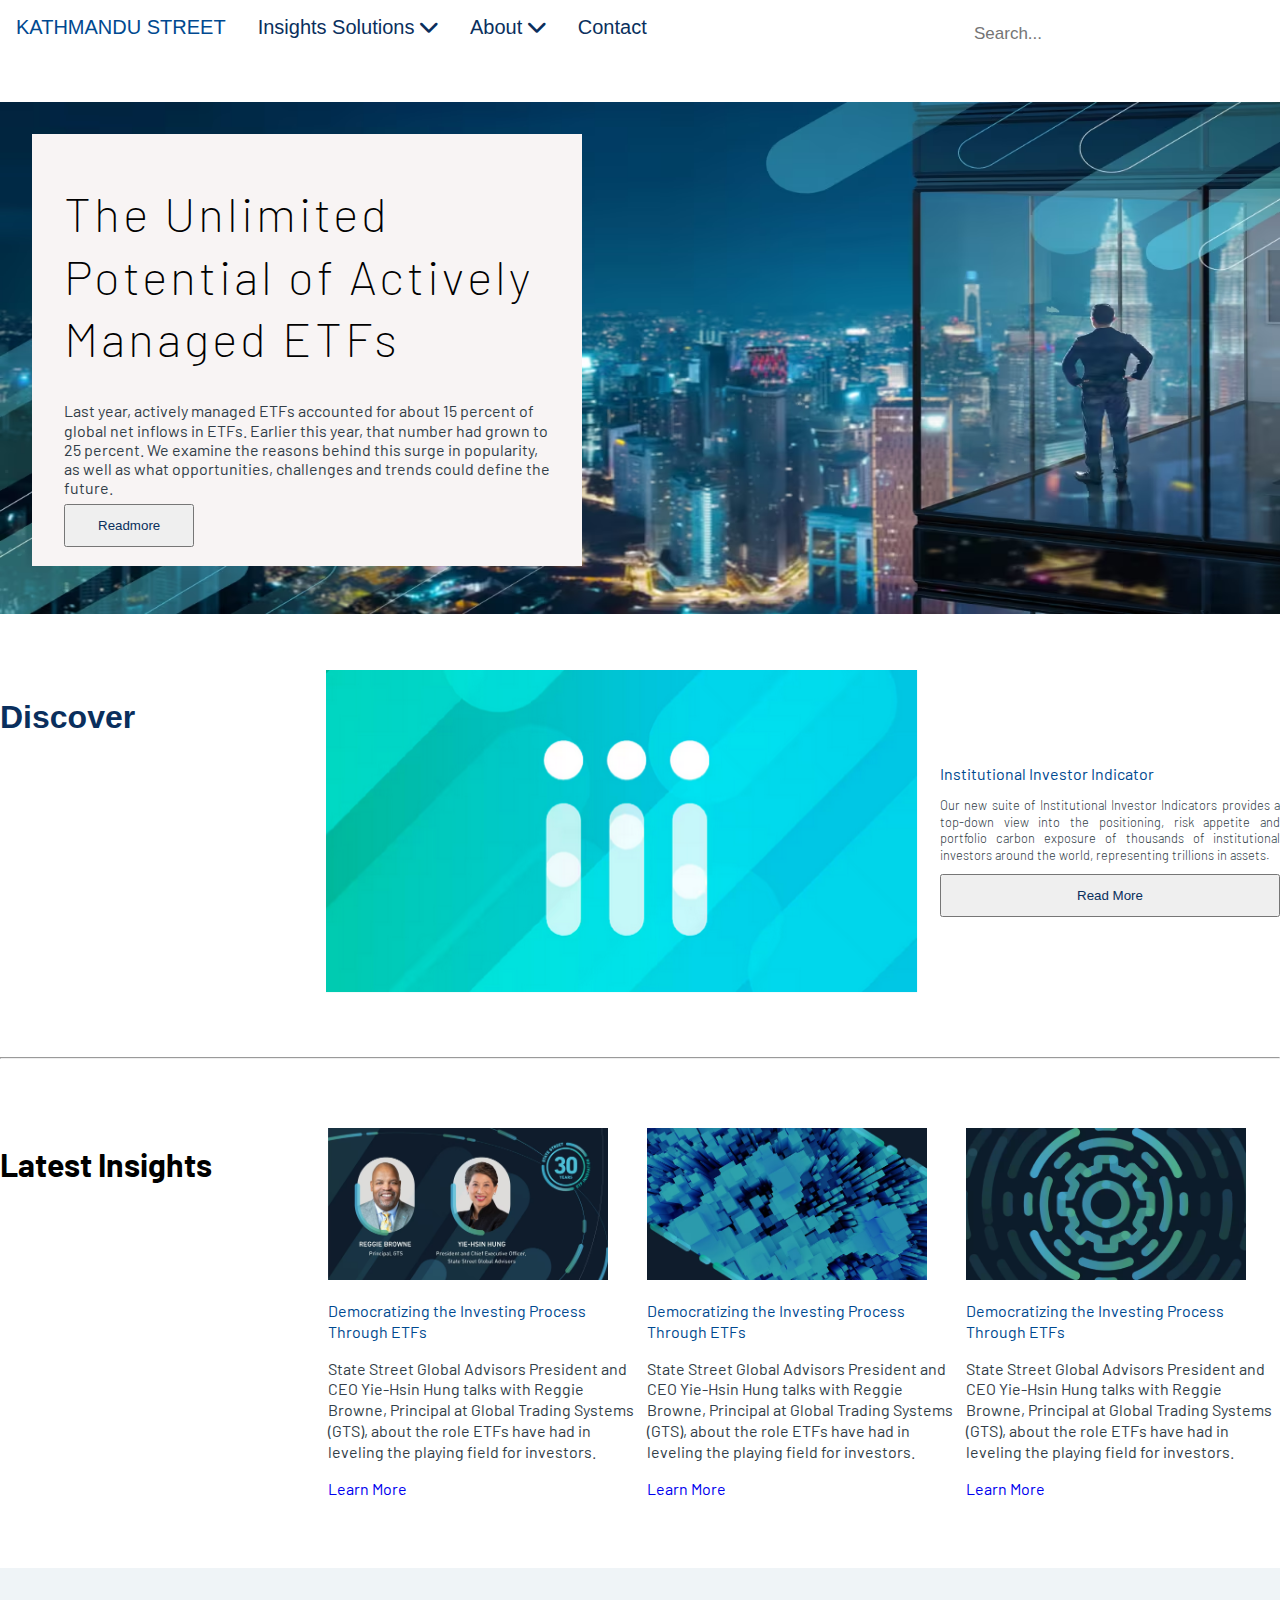
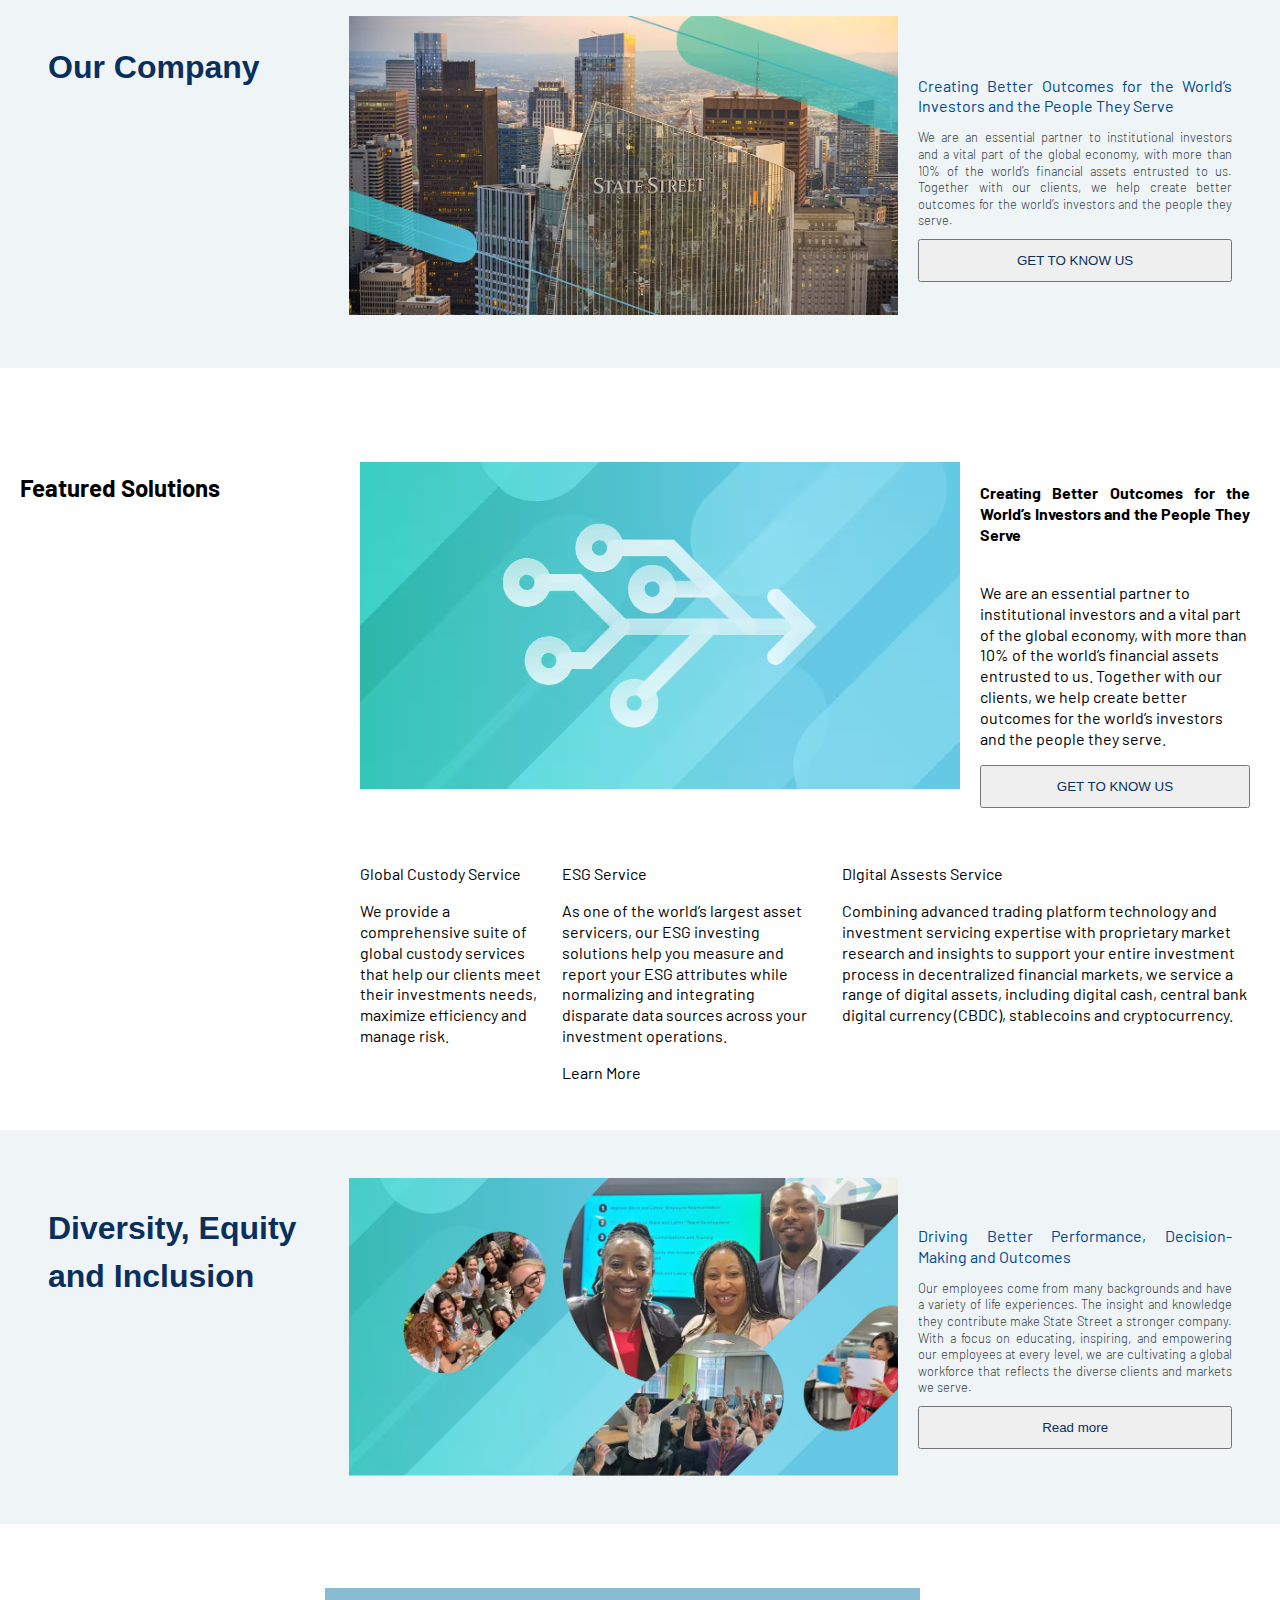
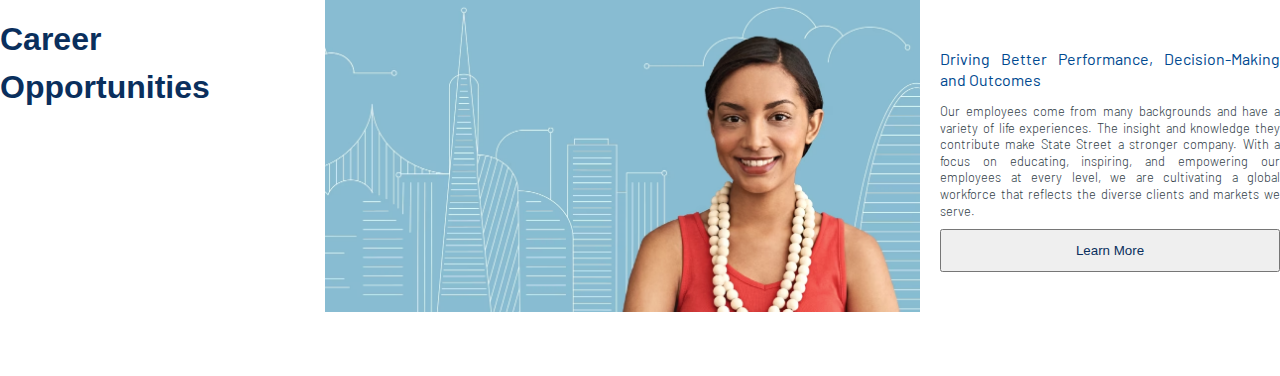
==== index.html @ d4022fb4 "Revert "insight-section"" ====
<!DOCTYPE html>
<html lang="en">
<head>
<meta charset="UTF-8">
<meta name="viewport" content="width=device-width, initial-scale=1.0">
<title>Kathmandu Street</title>
<link rel="stylesheet" href="https://cdnjs.cloudflare.com/ajax/libs/font-awesome/6.0.0-beta3/css/all.min.css">
<link rel="stylesheet" href="index.css">
<link rel="preconnect" href="https://fonts.googleapis.com">
<link rel="preconnect" href="https://fonts.gstatic.com" crossorigin>
<link href="https://fonts.googleapis.com/css2?family=Barlow:ital,wght@0,100;0,400;0,500;1,100;1,400&display=swap" rel="stylesheet">

</head>
<body>

<div class="container">


<div class="navbar">
  <a href="#home" style="color: #004990;">KATHMANDU STREET</a>
  <div class="dropdown">
    <button class="dropbtn">Insights Solutions <i class="fas fa-chevron-down"></i></button>
    <div class="dropdown-content">
      <a href="#solution1">Solution 1</a>
      <a href="#solution2">Solution 2</a>
      <a href="#solution3">Solution 3</a>
    </div>
  </div>
  <div class="dropdown">
    <button class="dropbtn">About <i class="fas fa-chevron-down"></i></button>
    <div class="dropdown-content">
      <a href="#team">Our Team</a>
      <a href="#history">History</a>
      <a href="#values">Values</a>
    </div>
  </div>
  <a href="#contact">Contact</a>
  <div class="search-container">
    <input type="text" placeholder="Search...">
  </div>
</div>
<div class="background-wrapper">

    <div class="background">
        <img src="./Assests/backgroung.avif"/>
        <div class="background-title">  
            <h1>The Unlimited Potential of Actively Managed ETFs</h1> 
            <p>Last year, actively managed ETFs accounted for about 15 percent of global net inflows in ETFs. Earlier this year, that number had grown to 25 percent. We examine the reasons behind this surge in popularity, as well as what opportunities, challenges and trends could define the future.</p>  
            <button class="readMore">Readmore</button>
        </div>
    </div>
</div>

<div class="grid-container">
    <div class="discover">
        <div>
            <h2 class="title">Discover</h2>
        </div>
    </div>
    <div class="discoverII">
        <div class="inner-wrapper">
            <div class="image-grid">
                <img src="./Assests/discover.png" alt="Discover Image"/>
            </div>
            <div class="content">
                <h4>Institutional Investor Indicator</h4>
                <p>Our new suite of Institutional Investor Indicators provides a top-down view into the positioning, risk appetite and portfolio carbon exposure of thousands of institutional investors around the world, representing trillions in assets.</p>
                <button  class="readMore">Read More</button>
            </div>
        </div>
    </div>
</div>


<hr>


<div class="insights-container">
    <div class="insights-content">
      <h1 class="title">Latest Insights</h1>
      <div class="card-container">
        <div class="card">
            <a href="#">

                <div>
                    <img src="./Assests/insights1.avif" class="insights"/>
                    <p class="insight-title">Democratizing the Investing Process Through ETFs</p>
                    <div class="insight-paragraph">
                        <p>State Street Global Advisors President and CEO Yie-Hsin Hung talks with Reggie Browne, Principal at Global Trading Systems (GTS), about the role ETFs have had in leveling the playing field for investors.</p>
                    </div>
                    <p class="insight-more">Learn More</p>
                </div>
            </a>
        </div>
        <div class="card">    
        <a href="#">
            <div>
                <img src="./Assests/insights2.avif"/>
                <p class="insight-title">Democratizing the Investing Process Through ETFs</p>
                <div class="insight-paragraph">
                    <p>State Street Global Advisors President and CEO Yie-Hsin Hung talks with Reggie Browne, Principal at Global Trading Systems (GTS), about the role ETFs have had in leveling the playing field for investors.</p>
                </div>
                <p class="insight-more">Learn More</p>
            </div>
        </a></div>
        <div class="card">
            <a href="#">

                <div>
                    <img src="./Assests/insights3.avif"/>
                    <p class="insight-title">Democratizing the Investing Process Through ETFs</p>
                    <div class="insight-paragraph">
                        <p>State Street Global Advisors President and CEO Yie-Hsin Hung talks with Reggie Browne, Principal at Global Trading Systems (GTS), about the role ETFs have had in leveling the playing field for investors.</p>
                    </div>
                    <p class="insight-more">Learn More</p>   
                </div>
            </a>
        </div>
      </div>
    </div>
  </div>
</div>
 
  
  <div class=" company">
    <div class="  grid-container container ">
        <div class="discover">
            <div>
                <h2 class="title">Our Company</h2>
            </div>
        </div>
        <div class="discoverII">
            <div class="inner-wrapper">
                <div class="image-grid">
                    <div><img src="./Assests/company.avif"/></div>
                </div>
                <div class="content">
                    <h4>Creating Better Outcomes for the World’s Investors and the People They Serve</h4>
                    <p>We are an essential partner to institutional investors and a vital part of the global economy, with more than 10% of the world’s financial assets entrusted to us. Together with our clients, we help create better outcomes for the world’s investors and the people they serve. </p>
                    <button  class="readMore">GET TO KNOW US</button>
                </div>
            </div>
        </div>
    </div>
</div>

<div class="container">

    <div class="fcontainer">
        <div class="grid-3">
          <div class="column">
         <h2 class="title">Featured Solutions</h2>
          </div>
        </div>
        <div class="grid-9">
            <div class="row">
              <div class="column">
                <div><img src="./Assests/featuredSolutions.avif"/></div>
              </div>
              <div class="column">
                <h4>Creating Better Outcomes for the World’s Investors and the People They Serve</h4>
                <p>We are an essential partner to institutional investors and a vital part of the global economy, with more than 10% of the world’s financial assets entrusted to us. Together with our clients, we help create better outcomes for the world’s investors and the people they serve. </p>
                <button  class="readMore">GET TO KNOW US</button>
              </div>
            </div>
            <div class="row">
              <div class="column">
                <div>
                    <p>Global Custody Service</p>
                    <p>We provide a comprehensive suite of global custody services that help our clients meet their investments needs, maximize efficiency and manage risk.</p>
                </div>
              </div>
              <div class="column">
                <div>
                    <p>ESG Service</p>
                    
                <p>As one of the world’s largest asset servicers, our ESG investing solutions help you measure and report your ESG attributes while normalizing and integrating disparate data sources across your investment operations.</p>
                <p>Learn More</p>
                </div>
              </div>
              <div class="column">
                <div>
                    <p>DIgital Assests Service</p>
                    <p>Combining advanced trading platform technology and investment servicing expertise with proprietary market research and insights to support your entire investment process in decentralized financial markets, we service a range of digital assets, including digital cash, central bank digital currency (CBDC), stablecoins and cryptocurrency.</p>
                </div>
              </div>
            </div>
          </div>
          
      </div>
</div>


<div class="company">

    <div class="grid-container container ">
        <div class="discover">
            <div>
                <h2 class="">Diversity, Equity and Inclusion</h2>
            </div>
        </div>
        <div class="discoverII">
            <div class="inner-wrapper">
                <div class="image-grid">
                    <img src="./Assests/diversity.avif"/>
                </div>
                <div class="content">
                    <h4>Driving Better Performance, Decision-Making and  Outcomes</h4>
                    <p>Our employees come from many backgrounds and have a variety of life experiences. The insight and knowledge they contribute make State Street a stronger company. With a focus on educating, inspiring, and empowering our employees at every level, we are cultivating a global workforce that reflects the diverse clients and markets we serve.</p>
                    <button class="readMore">Read more</button>
                </div>
               
                </div>
            </div>
        </div>
</div>

<div class="container">

    <div class="grid-container">
        <div class="discover">
            <div>
                <h2 class="title">Career Opportunities</h2>
            </div>
        </div>
        <div class="discoverII">
            <div class="inner-wrapper">
                <div class="image-grid">
                    <img src="./Assests/career.avif"/>
                </div>
                <div class="content">
                    <h4>Driving Better Performance, Decision-Making and  Outcomes</h4>
                    <p>Our employees come from many backgrounds and have a variety of life experiences. The insight and knowledge they contribute make State Street a stronger company. With a focus on educating, inspiring, and empowering our employees at every level, we are cultivating a global workforce that reflects the diverse clients and markets we serve.</p>
                    <button  class="readMore">Learn More</button>
                </div>
            </div> 
        </div>
    </div>  
</div>

</body>
</html>
---- index.css ----
body {
    margin: 0;
    font-family: "Barlow",Arial,"sans-serif";
    line-height: 1.3;
  }
  .container {
    /* width: 80%; */
    max-width: 1280px;
    margin: 0 auto;
  }

  .navbar {
    /* background-color: #333; */
    overflow: hidden;
  }

  .navbar a {
    float: left;
    display: block;
    color: #0a2f5d;
    text-align: center;
    padding: 14px 16px;
    text-decoration: none;
    font-family: "DINNext", Arial, sans-serif;
    line-height: 1.3;
    font-size: 20px;
  }

  .navbar a:hover {
    background-color: #0000;
  }

  .dropdown {
    float: left;
    overflow: hidden;
    /* width: 100%; */
  }

  .dropdown .dropbtn {
    font-size: 20px;
    border: none;
    outline: none;
    color: #0a2f5d;
    padding: 14px 16px;
    background-color: inherit;
    font-family: "DINNext", Arial, sans-serif;
    line-height: 1.3;
    cursor: pointer;
  }

  .navbar a:hover, .dropdown:hover .dropbtn {
    background-color: #0000;
  }

  .dropdown-content {
    display: none;
    position: absolute;
    background-color: #EFF4F7;
    /* min-width: 160px; */
    width: 100%;
    height: 60vh;
    box-shadow: 0px 8px 16px 0px rgba(0,0,0,0.2);
    z-index: 1;
  
  }

  .dropdown-content a {
    float: none;
    color: black;
    padding: 12px 16px;
    text-decoration: none;
    display: block;
    text-align: left;
  }

  .dropdown-content a:hover {
    background-color: #ddd;
  }

  .dropdown:hover .dropdown-content {
    display: block;
  }

  .dropdown .fa-chevron-down {
    /* transform: rotate(180deg); */
    transition: transform 0.3s ease-in-out;
  }

  .search-container {
    float: right;
    margin-top: 10px;
    border: black;
  }

  .search-container input[type="text"] {
    padding: 6px;
    margin-top: 8px;
    font-size: 17px;
    border: black;
    width: 300px;
  }

.background-wrapper{
  padding: 3rem 0;
}

.background {
    /* text-align: center; */
    /* background-color: #f2f2f2; */
    /* padding: 50px 0; */
    position: relative;
  
  } 

  .background img{
    height: 512px;
    width: 100%;
  }
.background-title{
  width: 38%;
  height: 400px;
  padding: 1rem 2rem;
  background-color: rgb(248, 244, 244);
  position: absolute;
  inset: 0;
  margin:2rem;
  margin-bottom: .5rem;
}
.background-title h1{
  font-weight: 200;
letter-spacing: 3px;
text-align: start;
font-size: 3rem;

}
.background-title p{
  text-align: start;
  font-size: 1rem;
  color: #323e48;
  line-height: 1.2;
  letter-spacing: 2;
  margin-bottom: .4rem;
}
.background-title button{
  justify-content:start ;
  padding-left: 2rem;
  padding-right: 2rem;
}
/* Add this CSS rule for the white background overlay */
.background::before {
    content: ""; /* Required for pseudo-elements */
    position: absolute;
    top: 0;
    left: 0;
    width: 100%;
    height: 100%;
    background-color: white;
    opacity: 0.7; /* Adjust the opacity as needed */
    z-index: -1; /* Place the pseudo-element behind the content */
}


.background::before {
    background-size: cover;
    background-repeat: no-repeat;
    background-position: center center;
}

.discover{
    display: flex;
    gap: 10rem;
    
}
.discoverII{
    display: flex;
    gap: 2rem;
}

.discoverII  p, h4{
    text-align: justify;
}

.discover h2{
    color: #0a2f5d;
    font-size: 1.25rem;
    font-family: "DINNext",Arial,"sans-serif";
line-height: 1.3;
text-align: left;

}

.insight{
    display: flex;
    gap: 10;
}

.insight img{
    width: 280px;
}


.ourCompany img{
    width: 600px;
}

.featuredSolutionsI{
    display: flex;
    gap: 4rem;
}

.featuredSolutionsI img{
   width: 600px;
}

.featuredSolutionsII {
  display: grid;
  grid-template-columns: repeat(3, 1fr); /* Three columns */
  gap: 20px; /* Gap between columns */
}
.diverstityEquity{
    display: flex;
}


.diverstityEquity img{
    width: 600px;
 }

 .careerOpportunities{
    display: flex;
}


.careerOpportunities img{
    width: 600px;
 }

 /* for discoverr starts */
 .grid-container {
    display: grid;
    grid-template-columns: repeat(12, 1fr);
    gap: 20px;
    margin-bottom: 4rem;
}

.discover {
    grid-column: span 3;
}

.discover h2{
  font-size: 2rem;
  line-height: 1.5;
  font-weight: 700;
  color: #0a2f5d;
}

.discoverII {
    grid-column: span 9;
}


.inner-wrapper {
    display: flex; /* Using flex layout for the inner divs */
    gap: 20px;
}

.image-grid {
    flex: 7;
    display: flex;
    flex-direction: column;
    gap: 10px
}

.image-grid img {
    max-width: 100%;
    /* width: 600px; */
}

.content {
    flex: 4;
    display: flex;
    flex-direction: column;
    justify-content: center;
}

.content h4{
font-weight: 400;
font-style: normal;
color: #004990;
margin-bottom: .75rem;
}
.content p {
    margin: 0;
    color: #323e48;
    font-weight: 300;
    font-style: normal;
    font-size: .8rem;
}

.content button {
    margin-top: 10px;
}
/* gridCOntainer resuable css end */


/* Insights container starts */

.insights-container {
    display: flex;
    margin-top: 4rem;
    margin-bottom: 3rem;
    /* Additional styling for the container */
  }
  
  .insights-content {
    display: grid;
    grid-template-columns: repeat(12, 1fr); /* Total of 12 columns */
    gap: 10px; /* Adjust the gap between columns */
    /* Additional styling for the content */
  }
  
  .title {
    grid-column: span 3;
    /* Additional styling for the title */
  }
  
  .card-container {
    grid-column: span 9;
    display: flex;
    flex-wrap: wrap;
    /* Additional styling for the card container */
  }
  
  .card-container a {
    text-decoration: none;
}
  .card {
    flex: 1 0 calc(33.33% - 10px); 
    margin: 5px; 
  }
 

  .insight-title{

    color: #004990;
  }


  .insight-paragraph{

    color: #323e48;
  }
  .insight-more:hover{
    text-decoration: underline;
    color: #004990;
  }
  .card img {
    width: 280px; /* Set the width to 100% to make the image fill its container */
    /* Additional styling for the images if needed */
  }
  
  /* compant */
  .company{
    background-color: #EFF4F7;
    
  }
  .company >*{
    padding: 3rem;
  }


  .fcontainer {
    display: flex;
  }
  
  .grid-3 {
    flex: 1;
    display: flex;
    flex-direction: column;
    /* border: 1px solid black; */
    padding: 10px;
  }
  
  .grid-9 {
    flex: 3;
    display: flex;
    flex-direction: column;
    /* border: 1px solid black; */
    padding: 10px;
  }
  
  .column {
    display: flex;
    flex-direction: column;
    /* border: 1px solid gray; */
    padding: 5px;
    margin: 5px;
  }

  .column img {
    /* width: 100%;
    max-width: 100%; 
    height: auto;  */
    width: 600px;
  }
  
  .row {
    display: flex;
    flex-direction: row;
    /* border: 1px solid gray; */
    padding: 5px;
    margin: 5px;
  }

  .readMore{
    color: #0a2f5d;
    padding: 12px;
}
.readMore:hover{
    background-color: #0a2f5d;
    color: white;
}
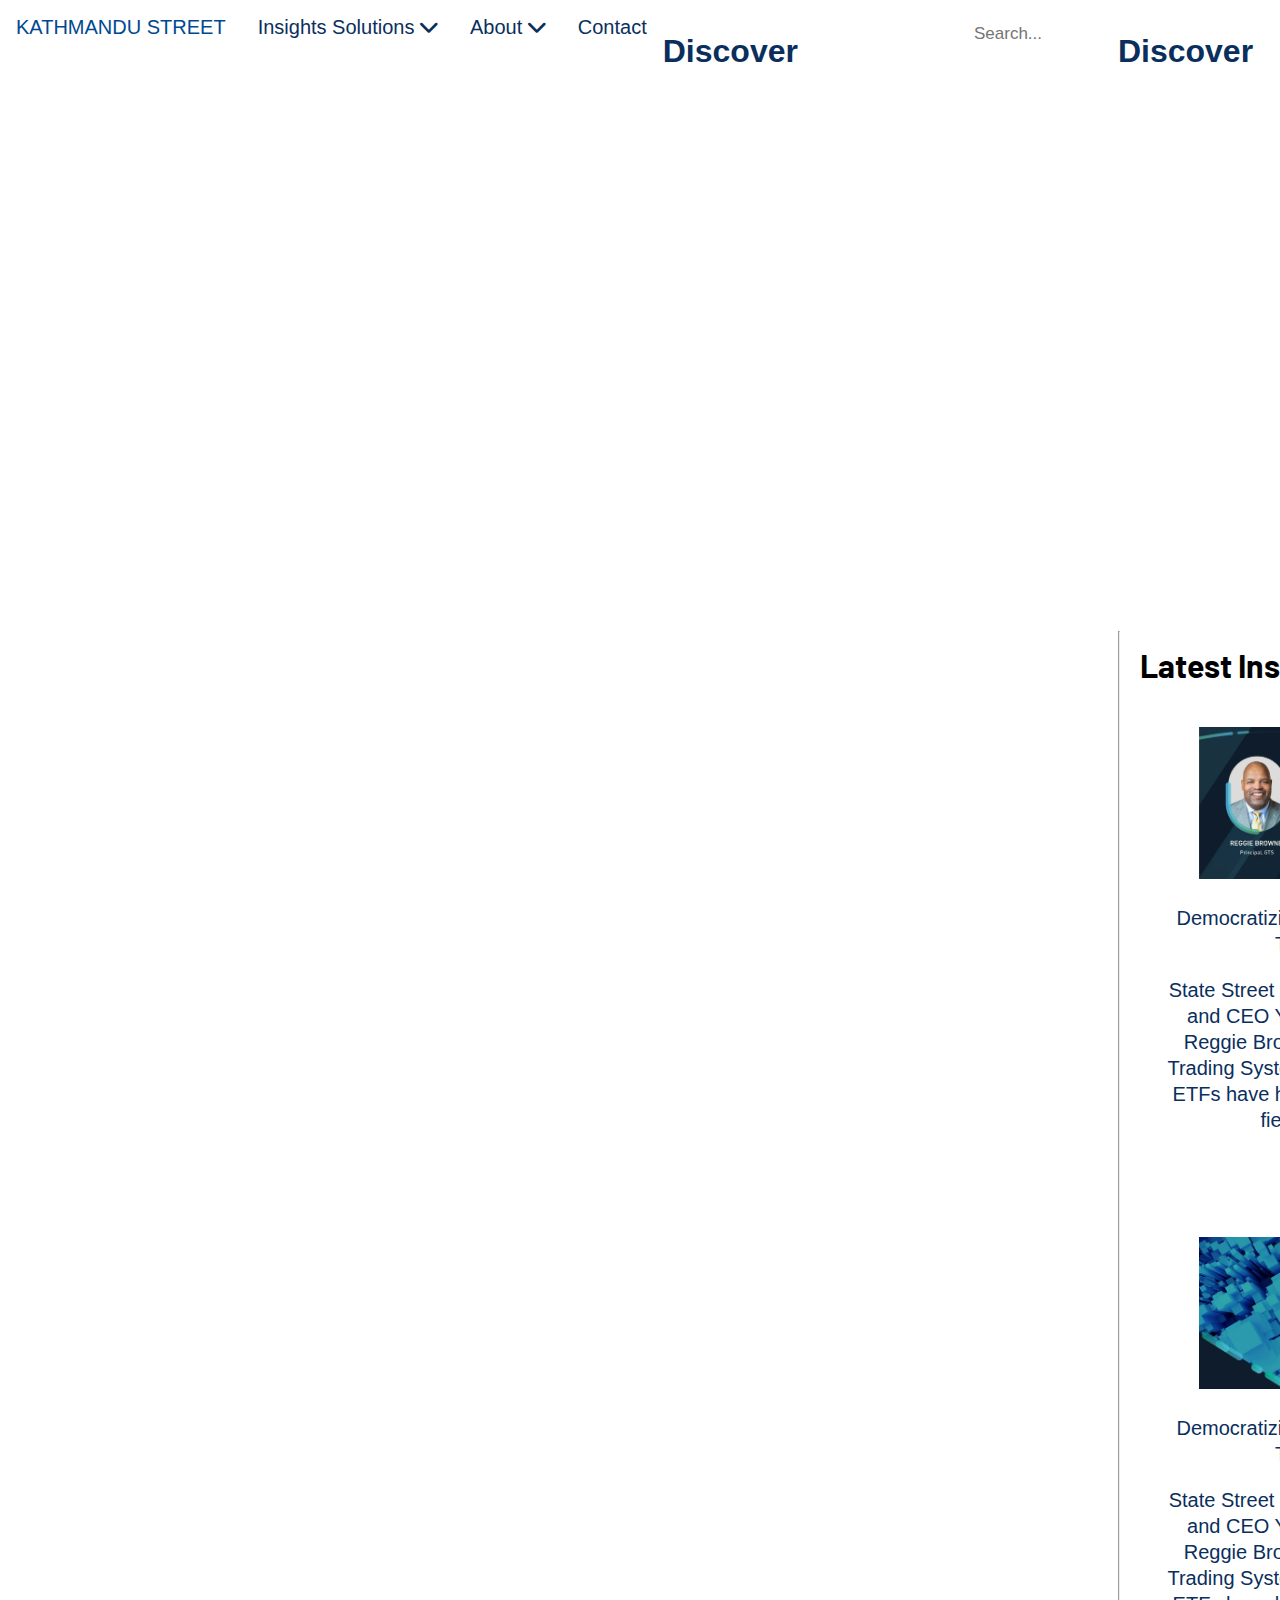
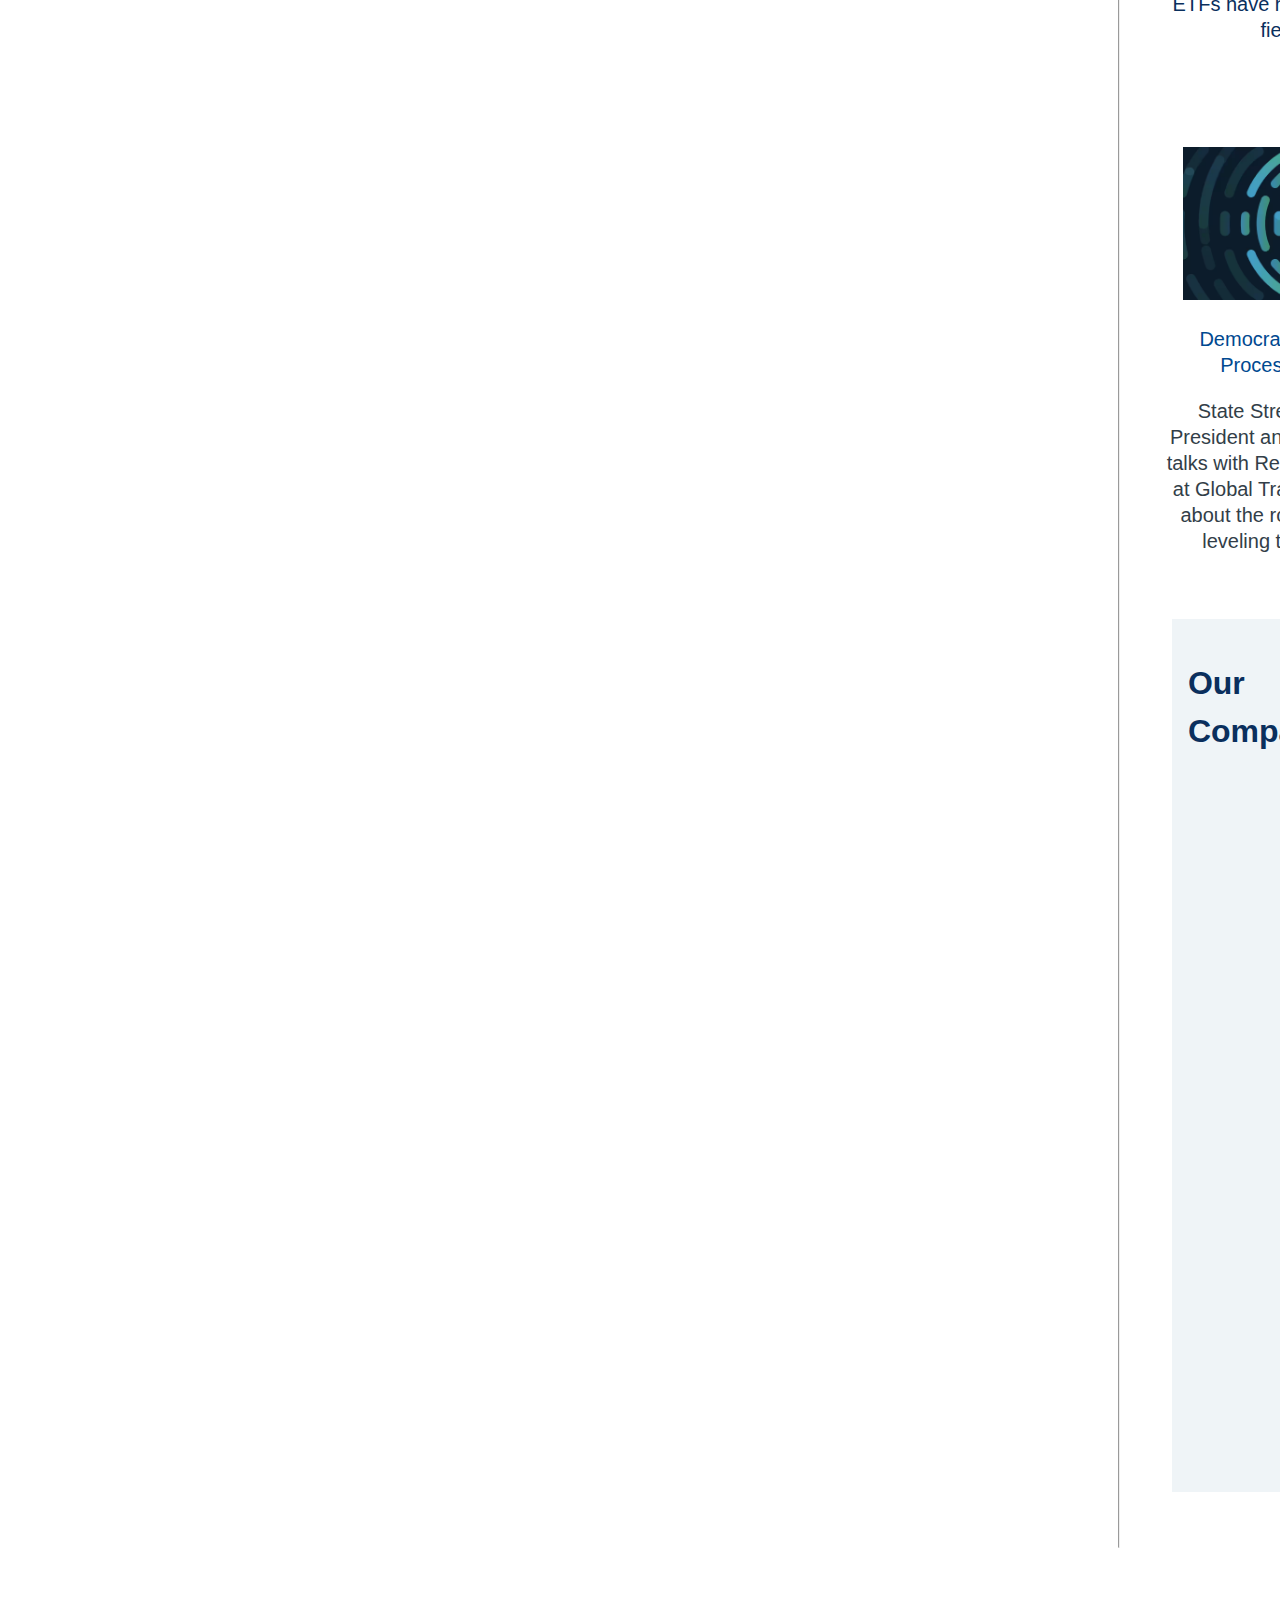
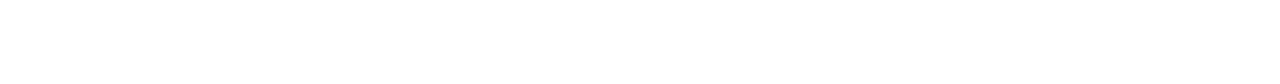
==== commit 73234906: "navbar mergeconfilt resolved" ====
--- a/index.html
+++ b/index.html
@@ -16,95 +16,145 @@
 <div class="container">
 
 
-<div class="navbar">
-  <a href="#home" style="color: #004990;">KATHMANDU STREET</a>
-  <div class="dropdown">
-    <button class="dropbtn">Insights Solutions <i class="fas fa-chevron-down"></i></button>
-    <div class="dropdown-content">
-      <a href="#solution1">Solution 1</a>
-      <a href="#solution2">Solution 2</a>
-      <a href="#solution3">Solution 3</a>
-    </div>
-  </div>
-  <div class="dropdown">
-    <button class="dropbtn">About <i class="fas fa-chevron-down"></i></button>
-    <div class="dropdown-content">
-      <a href="#team">Our Team</a>
-      <a href="#history">History</a>
-      <a href="#values">Values</a>
-    </div>
-  </div>
-  <a href="#contact">Contact</a>
-  <div class="search-container">
-    <input type="text" placeholder="Search...">
-  </div>
-</div>
-<div class="background-wrapper">
-
-    <div class="background">
-        <img src="./Assests/backgroung.avif"/>
-        <div class="background-title">  
-            <h1>The Unlimited Potential of Actively Managed ETFs</h1> 
-            <p>Last year, actively managed ETFs accounted for about 15 percent of global net inflows in ETFs. Earlier this year, that number had grown to 25 percent. We examine the reasons behind this surge in popularity, as well as what opportunities, challenges and trends could define the future.</p>  
-            <button class="readMore">Readmore</button>
-        </div>
-    </div>
-</div>
+        <!-- insight solution section  -->
+        <div class="navbar">
+            <a href="#home" style="color: #004990;">KATHMANDU STREET</a>
+            <div class="dropdown">
+                <button class="dropbtn">Insights Solutions <i class="fas fa-chevron-down"></i></button>
+                <div class="dropdown-content">
+                    <div class="insightdrop">   
+                        <ol>
+                            <h2>Insights</h2>
+                        </ol>
+                        <ol>
+                            <h2>Latest Insights</h2>
+                            <li>Digital and technology</li>
+                            <li>ESG</li>
+                            <li>Market</li>
+                            <li>Prospective</li>
+                            <li>Regulation and Risk</li>
+                            <li>Research</li>
+                        </ol>
+                        <ol>
+                            <h2>Feature Topic</h2>
+                            <li>Asset Allocation</li>
+                            <li>Climate Rist/Decarbonization</li>
+                            <li>Data management</li>
+                            <li>Emerging market</li>
+                            <li>Investment Operations</li>
+                            <li>ETFs</li>
+                            <li class="more-section">
+                             <span >All insights</span>
+                            </li>
+                        </ol>
+                        <ol class="img-section">
+                            <img src="/Assests/insights2.avif" alt="img" width="100%" height="auto">
+                            <p class="title">State Street LIVE: Research Retreate</p class="title">
+           <p class="insight-text">Our annual LIVE: Research Retreat offers wide-ranging industry
+                                expertise and timely market insights from our State Street Associates academic partners
+                                and in-house experts.</p>
+
+                            <p class="more-section">Read more</p>
+                        </ol>
+                    </div>
+                </div>
+            </div>
+
+
+            <!-- insight solution section  -->
+            <div class="dropdown">
+                <button class="dropbtn">About <i class="fas fa-chevron-down"></i></button>
+                <div class="dropdown-content">
+                    <a href="#team">Our Team</a>
+                    <a href="#history">History</a>
+                    <a href="#values">Values</a>
+                </div>
+            </div>
+            <a href="#contact">Contact</a>
+            <div class="search-container">
+                <input type="text" placeholder="Search...">
+            </div>
+
+
 
 <div class="grid-container">
     <div class="discover">
         <div>
             <h2 class="title">Discover</h2>
         </div>
-    </div>
-    <div class="discoverII">
-        <div class="inner-wrapper">
-            <div class="image-grid">
-                <img src="./Assests/discover.png" alt="Discover Image"/>
-            </div>
+
+        <div class="background">
+            <img src="./Assests/backgroung.avif" />
+        </div>
+
+        <div class="grid-container">
+            <div class="discover">
+                <div>
+                    <h2 class="title">Discover</h2>
+                </div>
+            </div>
+
+            <div class="discoverII">
+                <div class="inner-wrapper">
+                    <div class="image-grid">
+                        <img src="./Assests/discover.png" alt="Discover Image" />
+                    </div>
+                    <div class="content">
+                        <h4>Institutional Investor Indicator</h4>
+                        <p>Our new suite of Institutional Investor Indicators provides a top-down view into the
+                            positioning, risk appetite and portfolio carbon exposure of thousands of institutional
+                            investors around the world, representing trillions in assets.</p>
+                        <button class="readMore">Read more</button>
+                    </div>
+                </div>
+
             <div class="content">
                 <h4>Institutional Investor Indicator</h4>
                 <p>Our new suite of Institutional Investor Indicators provides a top-down view into the positioning, risk appetite and portfolio carbon exposure of thousands of institutional investors around the world, representing trillions in assets.</p>
                 <button  class="readMore">Read More</button>
-            </div>
-        </div>
-    </div>
-</div>
+
+            </div>
+        </div>
 
 
 <hr>
 
 
-<div class="insights-container">
-    <div class="insights-content">
-      <h1 class="title">Latest Insights</h1>
-      <div class="card-container">
-        <div class="card">
-            <a href="#">
-
-                <div>
-                    <img src="./Assests/insights1.avif" class="insights"/>
-                    <p class="insight-title">Democratizing the Investing Process Through ETFs</p>
-                    <div class="insight-paragraph">
-                        <p>State Street Global Advisors President and CEO Yie-Hsin Hung talks with Reggie Browne, Principal at Global Trading Systems (GTS), about the role ETFs have had in leveling the playing field for investors.</p>
-                    </div>
-                    <p class="insight-more">Learn More</p>
-                </div>
-            </a>
-        </div>
-        <div class="card">    
-        <a href="#">
-            <div>
-                <img src="./Assests/insights2.avif"/>
-                <p class="insight-title">Democratizing the Investing Process Through ETFs</p>
-                <div class="insight-paragraph">
-                    <p>State Street Global Advisors President and CEO Yie-Hsin Hung talks with Reggie Browne, Principal at Global Trading Systems (GTS), about the role ETFs have had in leveling the playing field for investors.</p>
-                </div>
-                <p class="insight-more">Learn More</p>
-            </div>
-        </a></div>
-        <div class="card">
-            <a href="#">
+        <div class="insightsHome-container">
+            <div class="insightsHome-content">
+                <h1 class="title">Latest Insights</h1>
+                <div class="card-container">
+                    <div class="card">
+                        <a href="#">
+
+                            <div>
+                                <img src="./Assests/insights1.avif" class="insightsHome" />
+                                <p class="insightHome-title">Democratizing the Investing Process Through ETFs</p>
+                                <div class="insightHome-paragraph">
+                                    <p>State Street Global Advisors President and CEO Yie-Hsin Hung talks with Reggie
+                                        Browne, Principal at Global Trading Systems (GTS), about the role ETFs have had
+                                        in leveling the playing field for investors.</p>
+                                </div>
+                                <p class="insightHome-more">Learn More</p>
+                            </div>
+                        </a>
+                    </div>
+                    <div class="card">
+                        <a href="#">
+                            <div>
+                                <img src="./Assests/insights2.avif" />
+                                <p class="insightHome-title">Democratizing the Investing Process Through ETFs</p>
+                                <div class="insightHome-paragraph">
+                                    <p>State Street Global Advisors President and CEO Yie-Hsin Hung talks with Reggie
+                                        Browne, Principal at Global Trading Systems (GTS), about the role ETFs have had
+                                        in leveling the playing field for investors.</p>
+                                </div>
+                                <p class="insightHome-more">Learn More</p>
+                            </div>
+                        </a>
+                    </div>
+                    <div class="card">
+                        <a href="#">
 
                 <div>
                     <img src="./Assests/insights3.avif"/>
@@ -112,8 +162,32 @@
                     <div class="insight-paragraph">
                         <p>State Street Global Advisors President and CEO Yie-Hsin Hung talks with Reggie Browne, Principal at Global Trading Systems (GTS), about the role ETFs have had in leveling the playing field for investors.</p>
                     </div>
-                    <p class="insight-more">Learn More</p>   
-                </div>
+                </div>
+            </div>
+        </div>
+
+
+        <div class="grid-container company">
+            <div class="discover">
+                <div>
+                    <h2>Our Company</h2>
+                </div>
+
+            </div>
+            <div class="discoverII">
+                <div class="inner-wrapper">
+                    <div class="image-grid">
+                        <div><img src="./Assests/company.avif" /></div>
+                    </div>
+                    <div class="content">
+                        <h4>Creating Better Outcomes for the World’s Investors and the People They Serve</h4>
+                        <p>We are an essential partner to institutional investors and a vital part of the global
+                            economy, with more than 10% of the world’s financial assets entrusted to us. Together with
+                            our clients, we help create better outcomes for the world’s investors and the people they
+                            serve. </p>
+                        <button>GET TO KNOW US</button>
+                    </div>
+
             </a>
         </div>
       </div>
@@ -223,11 +297,28 @@
                 <h2 class="title">Career Opportunities</h2>
             </div>
         </div>
-        <div class="discoverII">
-            <div class="inner-wrapper">
-                <div class="image-grid">
-                    <img src="./Assests/career.avif"/>
-                </div>
+
+        <div class="grid-container">
+            <div class="discover">
+                <div>
+                    <h4>Career Opportunities</h4>
+                </div>
+
+            </div>
+            <div class="discoverII">
+                <div class="inner-wrapper">
+                    <div class="image-grid">
+                        <img src="./Assests/career.avif" />
+                    </div>
+                    <div class="content">
+                        <h4>Driving Better Performance, Decision-Making and Outcomes</h4>
+                        <p>Our employees come from many backgrounds and have a variety of life experiences. The insight
+                            and knowledge they contribute make State Street a stronger company. With a focus on
+                            educating, inspiring, and empowering our employees at every level, we are cultivating a
+                            global workforce that reflects the diverse clients and markets we serve.</p>
+                        <button>Learn More</button>
+                    </div>
+
                 <div class="content">
                     <h4>Driving Better Performance, Decision-Making and  Outcomes</h4>
                     <p>Our employees come from many backgrounds and have a variety of life experiences. The insight and knowledge they contribute make State Street a stronger company. With a focus on educating, inspiring, and empowering our employees at every level, we are cultivating a global workforce that reflects the diverse clients and markets we serve.</p>
@@ -237,6 +328,5 @@
         </div>
     </div>  
 </div>
-
 </body>
 </html>
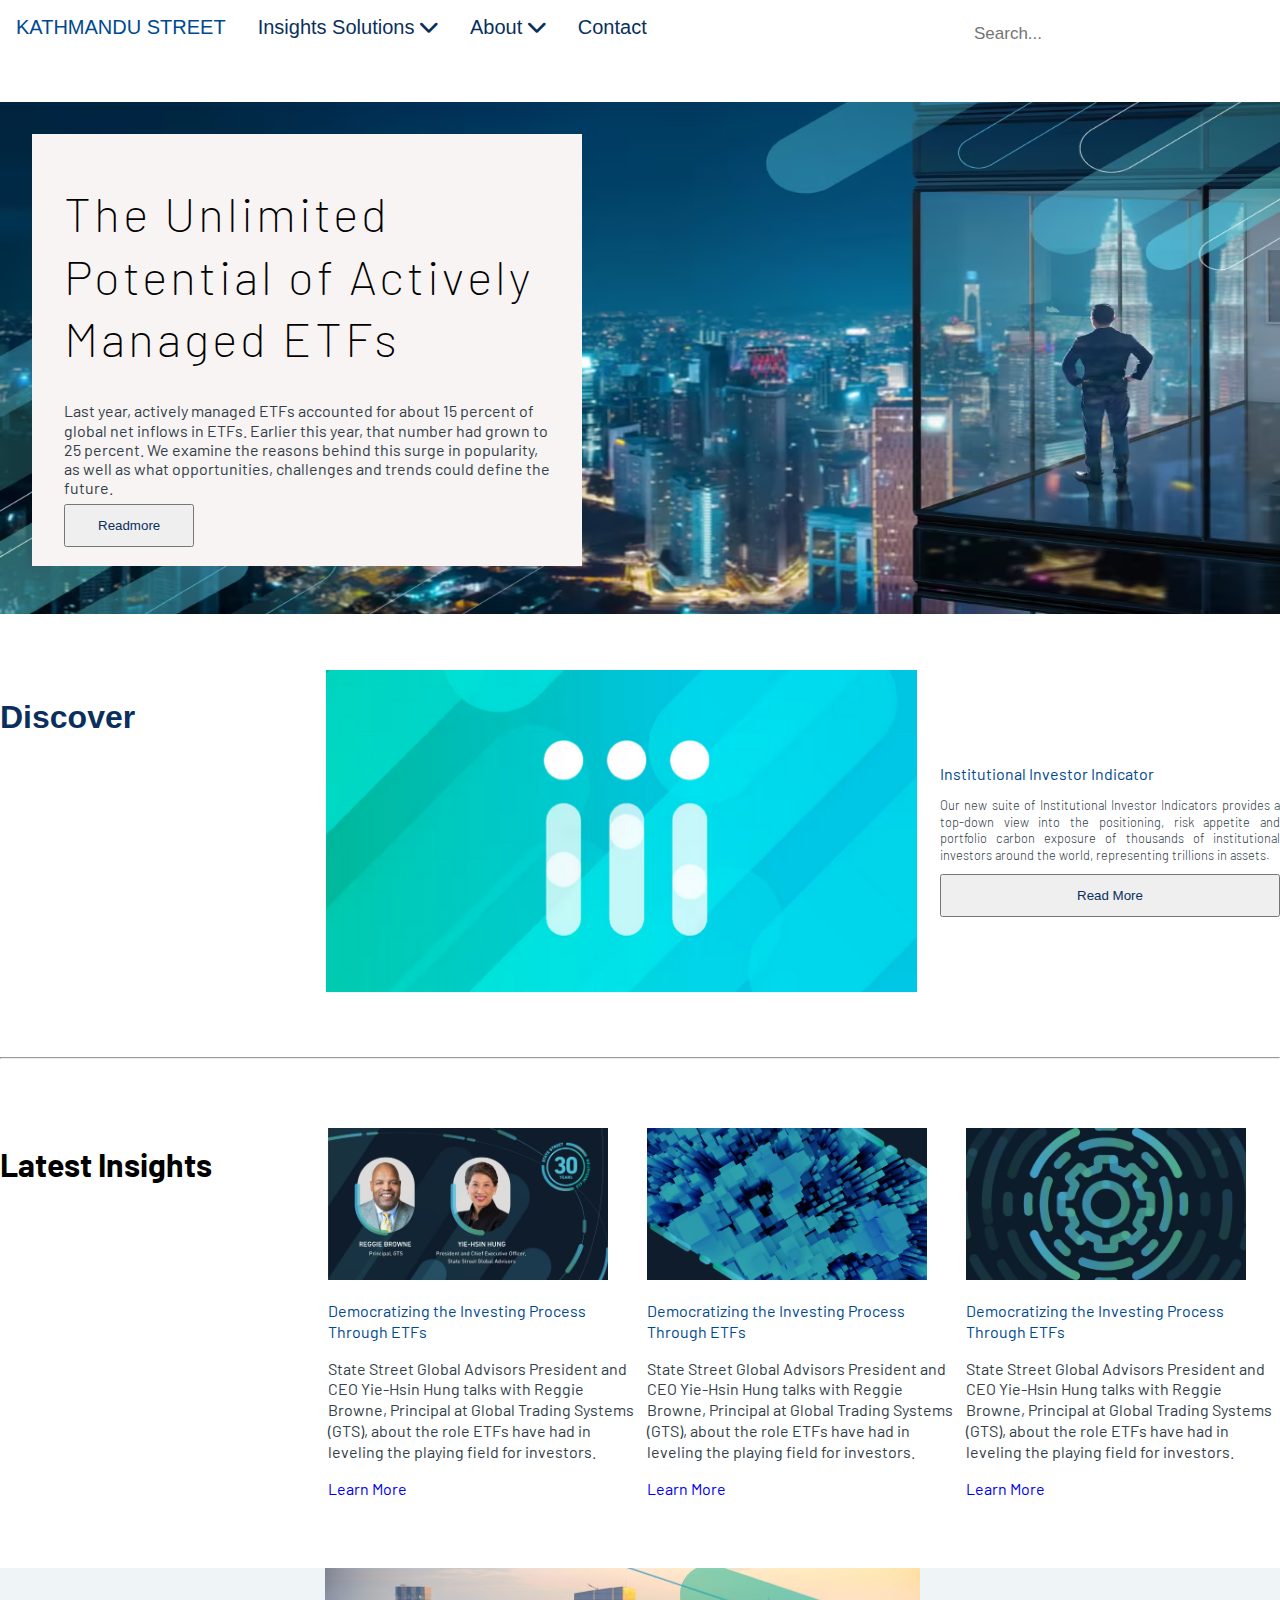
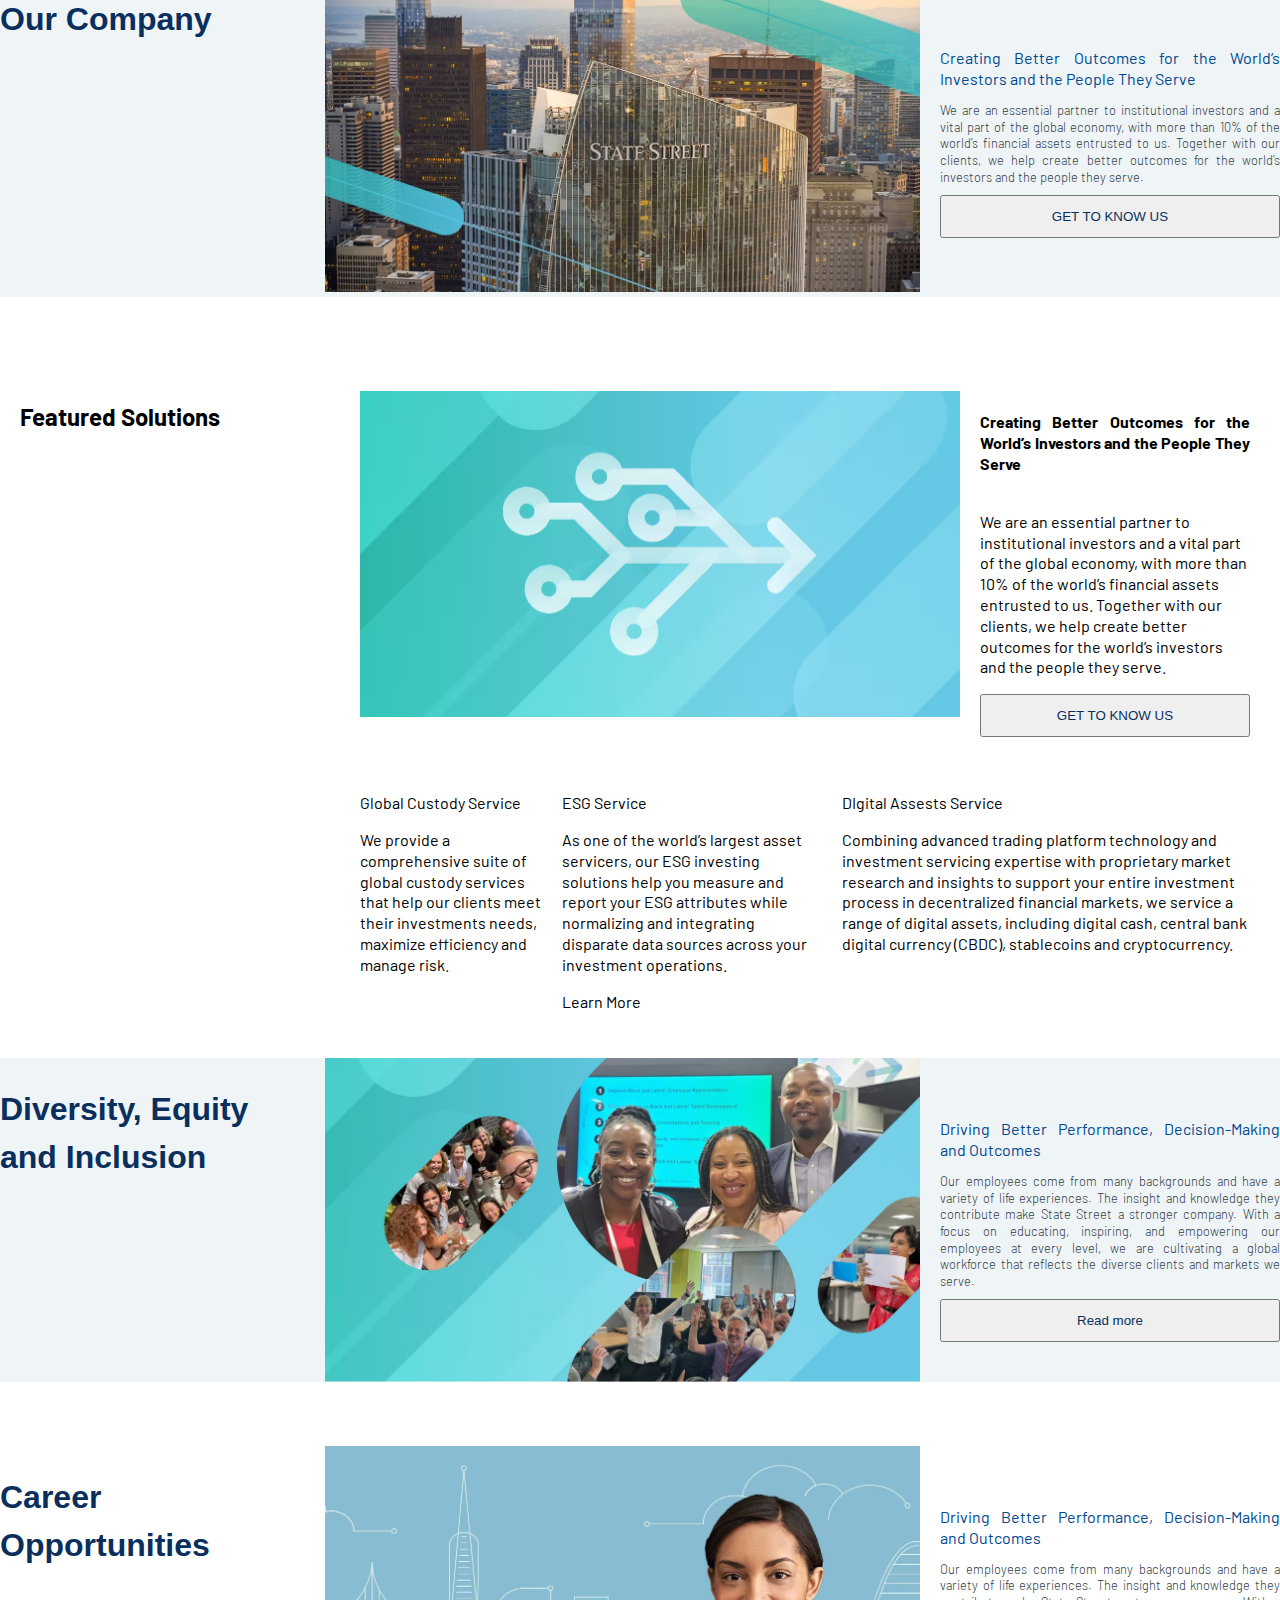
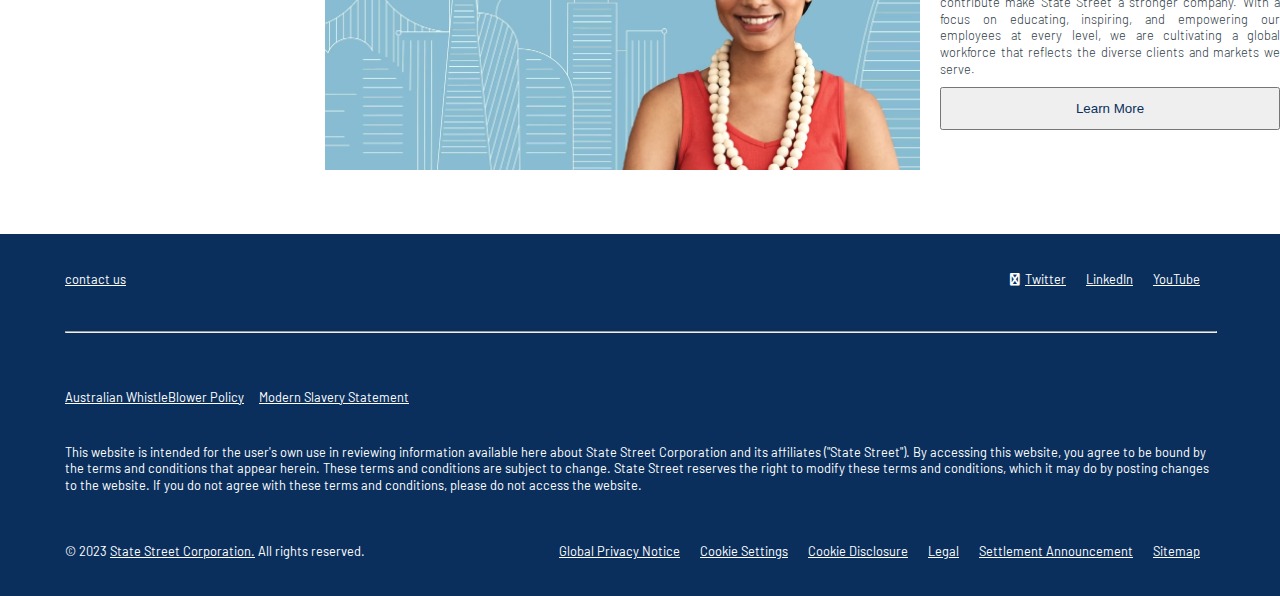
==== commit 05d2ca83: "added footer" ====
--- a/index.html
+++ b/index.html
@@ -16,145 +16,95 @@
 <div class="container">
 
 
-        <!-- insight solution section  -->
-        <div class="navbar">
-            <a href="#home" style="color: #004990;">KATHMANDU STREET</a>
-            <div class="dropdown">
-                <button class="dropbtn">Insights Solutions <i class="fas fa-chevron-down"></i></button>
-                <div class="dropdown-content">
-                    <div class="insightdrop">   
-                        <ol>
-                            <h2>Insights</h2>
-                        </ol>
-                        <ol>
-                            <h2>Latest Insights</h2>
-                            <li>Digital and technology</li>
-                            <li>ESG</li>
-                            <li>Market</li>
-                            <li>Prospective</li>
-                            <li>Regulation and Risk</li>
-                            <li>Research</li>
-                        </ol>
-                        <ol>
-                            <h2>Feature Topic</h2>
-                            <li>Asset Allocation</li>
-                            <li>Climate Rist/Decarbonization</li>
-                            <li>Data management</li>
-                            <li>Emerging market</li>
-                            <li>Investment Operations</li>
-                            <li>ETFs</li>
-                            <li class="more-section">
-                             <span >All insights</span>
-                            </li>
-                        </ol>
-                        <ol class="img-section">
-                            <img src="/Assests/insights2.avif" alt="img" width="100%" height="auto">
-                            <p class="title">State Street LIVE: Research Retreate</p class="title">
-           <p class="insight-text">Our annual LIVE: Research Retreat offers wide-ranging industry
-                                expertise and timely market insights from our State Street Associates academic partners
-                                and in-house experts.</p>
-
-                            <p class="more-section">Read more</p>
-                        </ol>
-                    </div>
-                </div>
-            </div>
-
-
-            <!-- insight solution section  -->
-            <div class="dropdown">
-                <button class="dropbtn">About <i class="fas fa-chevron-down"></i></button>
-                <div class="dropdown-content">
-                    <a href="#team">Our Team</a>
-                    <a href="#history">History</a>
-                    <a href="#values">Values</a>
-                </div>
-            </div>
-            <a href="#contact">Contact</a>
-            <div class="search-container">
-                <input type="text" placeholder="Search...">
-            </div>
-
-
+<div class="navbar">
+  <a href="#home" style="color: #004990;">KATHMANDU STREET</a>
+  <div class="dropdown">
+    <button class="dropbtn">Insights Solutions <i class="fas fa-chevron-down"></i></button>
+    <div class="dropdown-content">
+      <a href="#solution1">Solution 1</a>
+      <a href="#solution2">Solution 2</a>
+      <a href="#solution3">Solution 3</a>
+    </div>
+  </div>
+  <div class="dropdown">
+    <button class="dropbtn">About <i class="fas fa-chevron-down"></i></button>
+    <div class="dropdown-content">
+      <a href="#team">Our Team</a>
+      <a href="#history">History</a>
+      <a href="#values">Values</a>
+    </div>
+  </div>
+  <a href="#contact">Contact</a>
+  <div class="search-container">
+    <input type="text" placeholder="Search...">
+  </div>
+</div>
+<div class="background-wrapper">
+
+    <div class="background">
+        <img src="./Assests/backgroung.avif"/>
+        <div class="background-title">  
+            <h1>The Unlimited Potential of Actively Managed ETFs</h1> 
+            <p>Last year, actively managed ETFs accounted for about 15 percent of global net inflows in ETFs. Earlier this year, that number had grown to 25 percent. We examine the reasons behind this surge in popularity, as well as what opportunities, challenges and trends could define the future.</p>  
+            <button class="readMore">Readmore</button>
+        </div>
+    </div>
+</div>
 
 <div class="grid-container">
     <div class="discover">
         <div>
             <h2 class="title">Discover</h2>
         </div>
-
-        <div class="background">
-            <img src="./Assests/backgroung.avif" />
-        </div>
-
-        <div class="grid-container">
-            <div class="discover">
-                <div>
-                    <h2 class="title">Discover</h2>
-                </div>
-            </div>
-
-            <div class="discoverII">
-                <div class="inner-wrapper">
-                    <div class="image-grid">
-                        <img src="./Assests/discover.png" alt="Discover Image" />
-                    </div>
-                    <div class="content">
-                        <h4>Institutional Investor Indicator</h4>
-                        <p>Our new suite of Institutional Investor Indicators provides a top-down view into the
-                            positioning, risk appetite and portfolio carbon exposure of thousands of institutional
-                            investors around the world, representing trillions in assets.</p>
-                        <button class="readMore">Read more</button>
-                    </div>
-                </div>
-
+    </div>
+    <div class="discoverII">
+        <div class="inner-wrapper">
+            <div class="image-grid">
+                <img src="./Assests/discover.png" alt="Discover Image"/>
+            </div>
             <div class="content">
                 <h4>Institutional Investor Indicator</h4>
                 <p>Our new suite of Institutional Investor Indicators provides a top-down view into the positioning, risk appetite and portfolio carbon exposure of thousands of institutional investors around the world, representing trillions in assets.</p>
                 <button  class="readMore">Read More</button>
-
-            </div>
-        </div>
+            </div>
+        </div>
+    </div>
+</div>
 
 
 <hr>
 
 
-        <div class="insightsHome-container">
-            <div class="insightsHome-content">
-                <h1 class="title">Latest Insights</h1>
-                <div class="card-container">
-                    <div class="card">
-                        <a href="#">
-
-                            <div>
-                                <img src="./Assests/insights1.avif" class="insightsHome" />
-                                <p class="insightHome-title">Democratizing the Investing Process Through ETFs</p>
-                                <div class="insightHome-paragraph">
-                                    <p>State Street Global Advisors President and CEO Yie-Hsin Hung talks with Reggie
-                                        Browne, Principal at Global Trading Systems (GTS), about the role ETFs have had
-                                        in leveling the playing field for investors.</p>
-                                </div>
-                                <p class="insightHome-more">Learn More</p>
-                            </div>
-                        </a>
+<div class="insights-container">
+    <div class="insights-content">
+      <h1 class="title">Latest Insights</h1>
+      <div class="card-container">
+        <div class="card">
+            <a href="#">
+
+                <div>
+                    <img src="./Assests/insights1.avif" class="insights"/>
+                    <p class="insight-title">Democratizing the Investing Process Through ETFs</p>
+                    <div class="insight-paragraph">
+                        <p>State Street Global Advisors President and CEO Yie-Hsin Hung talks with Reggie Browne, Principal at Global Trading Systems (GTS), about the role ETFs have had in leveling the playing field for investors.</p>
                     </div>
-                    <div class="card">
-                        <a href="#">
-                            <div>
-                                <img src="./Assests/insights2.avif" />
-                                <p class="insightHome-title">Democratizing the Investing Process Through ETFs</p>
-                                <div class="insightHome-paragraph">
-                                    <p>State Street Global Advisors President and CEO Yie-Hsin Hung talks with Reggie
-                                        Browne, Principal at Global Trading Systems (GTS), about the role ETFs have had
-                                        in leveling the playing field for investors.</p>
-                                </div>
-                                <p class="insightHome-more">Learn More</p>
-                            </div>
-                        </a>
-                    </div>
-                    <div class="card">
-                        <a href="#">
+                    <p class="insight-more">Learn More</p>
+                </div>
+            </a>
+        </div>
+        <div class="card">    
+        <a href="#">
+            <div>
+                <img src="./Assests/insights2.avif"/>
+                <p class="insight-title">Democratizing the Investing Process Through ETFs</p>
+                <div class="insight-paragraph">
+                    <p>State Street Global Advisors President and CEO Yie-Hsin Hung talks with Reggie Browne, Principal at Global Trading Systems (GTS), about the role ETFs have had in leveling the playing field for investors.</p>
+                </div>
+                <p class="insight-more">Learn More</p>
+            </div>
+        </a></div>
+        <div class="card">
+            <a href="#">
 
                 <div>
                     <img src="./Assests/insights3.avif"/>
@@ -162,32 +112,8 @@
                     <div class="insight-paragraph">
                         <p>State Street Global Advisors President and CEO Yie-Hsin Hung talks with Reggie Browne, Principal at Global Trading Systems (GTS), about the role ETFs have had in leveling the playing field for investors.</p>
                     </div>
-                </div>
-            </div>
-        </div>
-
-
-        <div class="grid-container company">
-            <div class="discover">
-                <div>
-                    <h2>Our Company</h2>
-                </div>
-
-            </div>
-            <div class="discoverII">
-                <div class="inner-wrapper">
-                    <div class="image-grid">
-                        <div><img src="./Assests/company.avif" /></div>
-                    </div>
-                    <div class="content">
-                        <h4>Creating Better Outcomes for the World’s Investors and the People They Serve</h4>
-                        <p>We are an essential partner to institutional investors and a vital part of the global
-                            economy, with more than 10% of the world’s financial assets entrusted to us. Together with
-                            our clients, we help create better outcomes for the world’s investors and the people they
-                            serve. </p>
-                        <button>GET TO KNOW US</button>
-                    </div>
-
+                    <p class="insight-more">Learn More</p>   
+                </div>
             </a>
         </div>
       </div>
@@ -297,28 +223,11 @@
                 <h2 class="title">Career Opportunities</h2>
             </div>
         </div>
-
-        <div class="grid-container">
-            <div class="discover">
-                <div>
-                    <h4>Career Opportunities</h4>
-                </div>
-
-            </div>
-            <div class="discoverII">
-                <div class="inner-wrapper">
-                    <div class="image-grid">
-                        <img src="./Assests/career.avif" />
-                    </div>
-                    <div class="content">
-                        <h4>Driving Better Performance, Decision-Making and Outcomes</h4>
-                        <p>Our employees come from many backgrounds and have a variety of life experiences. The insight
-                            and knowledge they contribute make State Street a stronger company. With a focus on
-                            educating, inspiring, and empowering our employees at every level, we are cultivating a
-                            global workforce that reflects the diverse clients and markets we serve.</p>
-                        <button>Learn More</button>
-                    </div>
-
+        <div class="discoverII">
+            <div class="inner-wrapper">
+                <div class="image-grid">
+                    <img src="./Assests/career.avif"/>
+                </div>
                 <div class="content">
                     <h4>Driving Better Performance, Decision-Making and  Outcomes</h4>
                     <p>Our employees come from many backgrounds and have a variety of life experiences. The insight and knowledge they contribute make State Street a stronger company. With a focus on educating, inspiring, and empowering our employees at every level, we are cultivating a global workforce that reflects the diverse clients and markets we serve.</p>
@@ -328,5 +237,40 @@
         </div>
     </div>  
 </div>
+
+<footer class="footer-container">
+    <div class="footer-upperSection">
+        <a href="#" style="color:white;">contact us</a>
+        <ul class="footer-ul">
+            <li class="footer-li">
+                <i class="fa fa-twitter" aria-hidden="true"></i><a href="#">Twitter</a></li>
+            <li class="footer-li"><i class="fa fa-linkedin-square" aria-hidden="true"></i><a href="#">LinkedIn</a></li>
+            <li class="footer-li"><i class="fa fa-youtube-play" aria-hidden="true"></i><a href="#">YouTube</a></li>
+        </ul>
+    </div>
+    <hr style="width: 100%; color:white;">
+   <div class="footer-middle">
+    <p>
+      <ul id="Policylink">
+        <li><a href="#">Australian WhistleBlower Policy</a></li>
+        <li><a href="#">Modern Slavery Statement</a></li>
+      </ul>
+    </p>
+    <p>
+        This website is intended for the user's own use in reviewing information available here about State Street Corporation and its affiliates ("State Street"). By accessing this website, you agree to be bound by the terms and conditions that appear herein. These terms and conditions are subject to change. State Street reserves the right to modify these terms and conditions, which it may do by posting changes to the website. If you do not agree with these terms and conditions, please do not access the website.
+    </p>
+   </div>
+   <div class="footer-bottom">
+    <p style="color:white;">© 2023 <a href="#" style="color:white;">State Street Corporation.</a> All rights reserved.</a></p>
+    <ul class="footer-ul">
+        <li class="footer-li"><a href="#">Global Privacy Notice</a></li>
+        <li class="footer-li"><a href="#">Cookie Settings</a></li>
+        <li class="footer-li"><a href="#">Cookie Disclosure</a></li>
+        <li class="footer-li"><a href="#">Legal</a></li>
+        <li class="footer-li"><a href="#">Settlement Announcement</a></li>
+        <li class="footer-li"><a href="#">Sitemap</a></li>
+</div>
+
+    </footer>
 </body>
 </html>
--- a/index.css
+++ b/index.css
@@ -366,7 +366,7 @@
     
   }
   .company >*{
-    padding: 3rem;
+    padding: 3remg;
   }
 
 
@@ -420,4 +420,107 @@
 .readMore:hover{
     background-color: #0a2f5d;
     color: white;
+}
+
+
+.footer-container{
+  background-color: rgb(10,47,93);
+  display: flex;
+  flex-direction: column;
+  padding:0px 65px 0px 65px;
+  font-size: .8rem;
+}
+.footer-upperSection, .footer-bottom{
+  padding-top:1.5rem;
+  padding-bottom:1.5rem;
+  display: flex;
+  width: 100%;
+  justify-content:space-between;
+  align-items: center;
+
+}
+.footer-ul{
+
+  list-style: none;
+  display: flex;
+  align-items: flex-end;
+  margin-left:auto;
+}
+.footer-li>a{
+  color:white;
+  margin-right: 15px; 
+  margin-left: 5px; 
+
+
+}
+.footer-middle{
+  padding-top:1.5rem;
+  display: flex;
+  flex-direction: column;
+  color:white;
+
+}
+#Policylink {
+  margin: 0px;
+  padding: 0px;
+flex-wrap: wrap;
+  max-width: max-content;
+  list-style: none;
+  display: flex;
+  flex-direction: row;
+  justify-content:space-between ;
+
+}
+#Policylink>li>a{
+  color:white;
+}
+#Policylink > li:last-child{
+  margin-left: 15px;
+}
+.fa{
+  color:white;
+}
+
+@media  screen and (max-width: 800px) {
+  .footer-container{
+      background-color: rgb(10,47,93);
+      display: flex;
+      flex-direction: column;
+      padding:0px 25px 0px 25px;
+      font-size: .8rem;
+  }
+  .footer-upperSection{
+      padding-top:1.5rem;
+      padding-bottom:1.5rem;
+      display: flex;
+      flex-direction: column;
+      width: 100%;
+      align-items: flex-start;
+
+
+  }
+  .footer-ul{
+      display: flex;
+      flex-wrap:wrap;
+      flex-direction: row;
+      list-style: none;
+     padding-left: 0px;
+     align-items: flex-start;
+
+  }
+
+
+  .footer-li>a{
+      color:white;
+
+
+
+  }
+  #Policylink > li:last-child{
+      margin-top: 5px;
+      margin-left: 0px;
+  }
+  .footer-bottom{
+      flex-wrap:wrap-reverse;
+  }
 }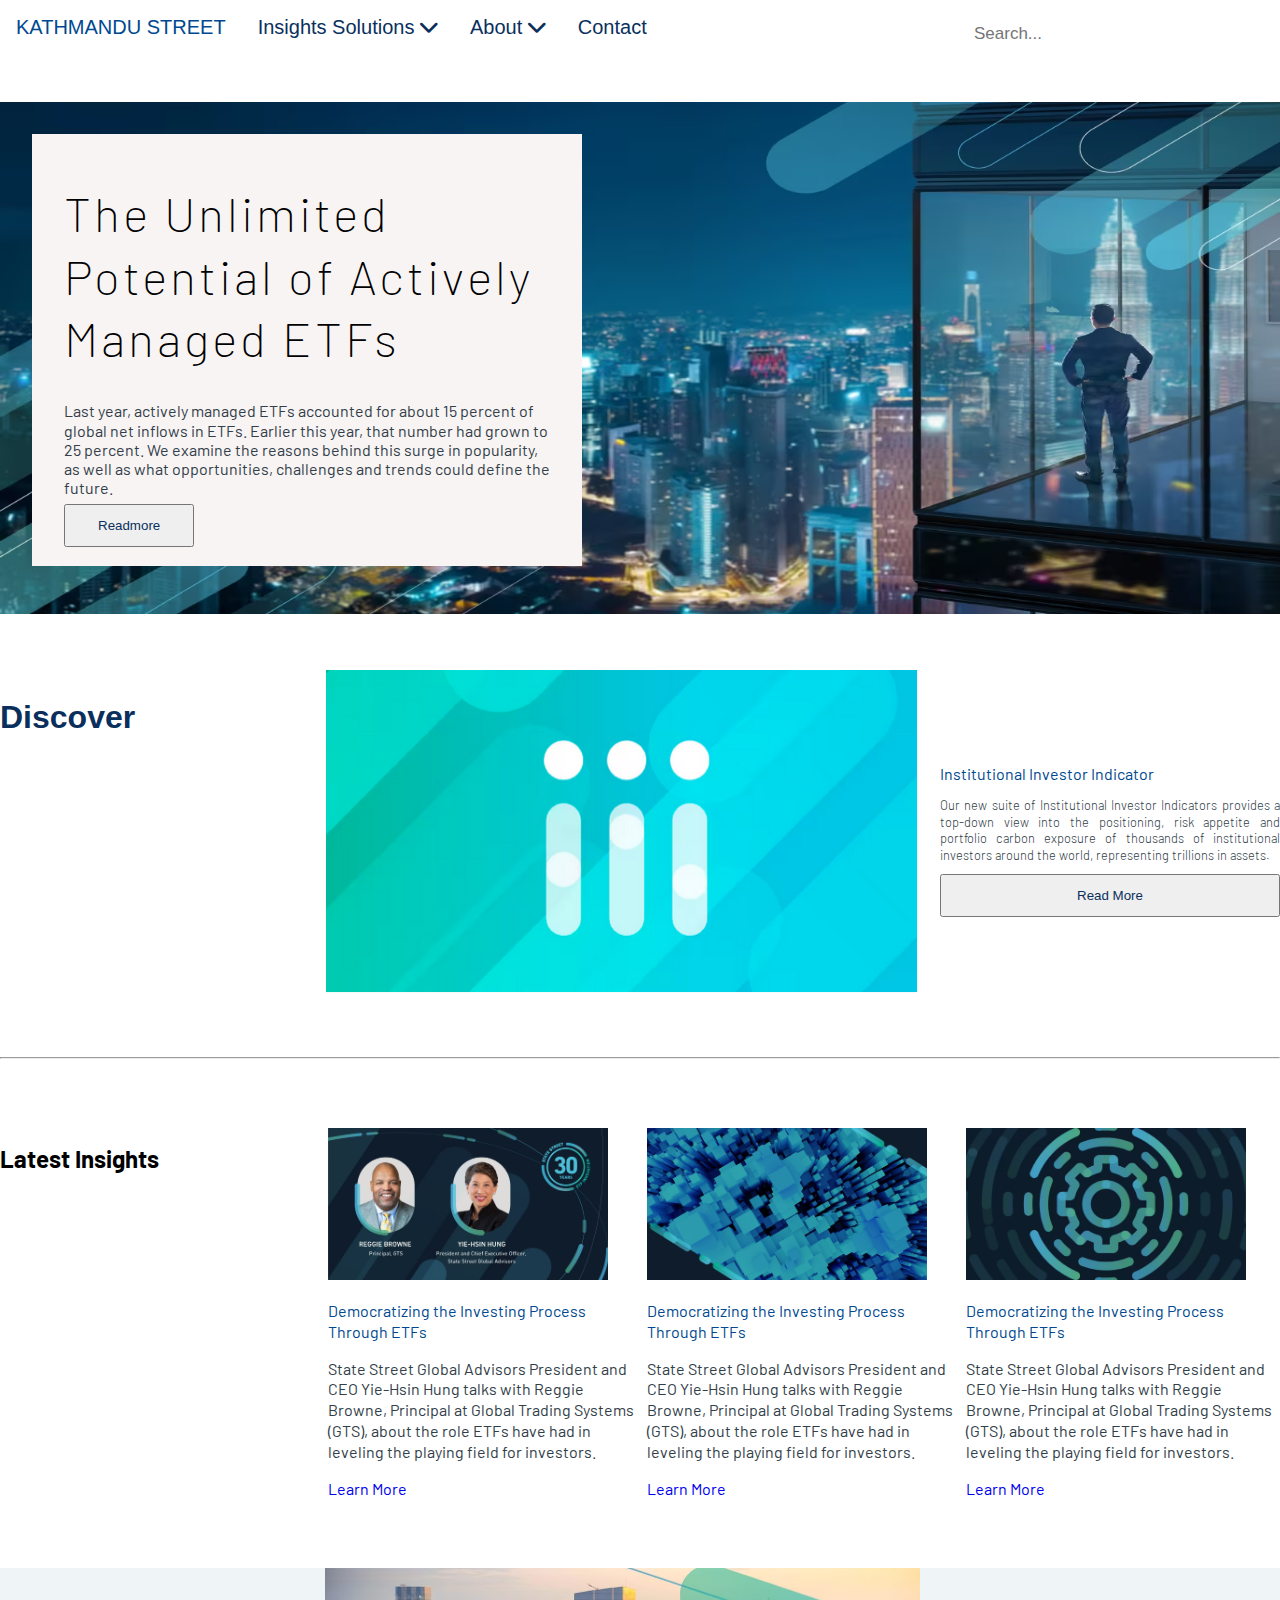
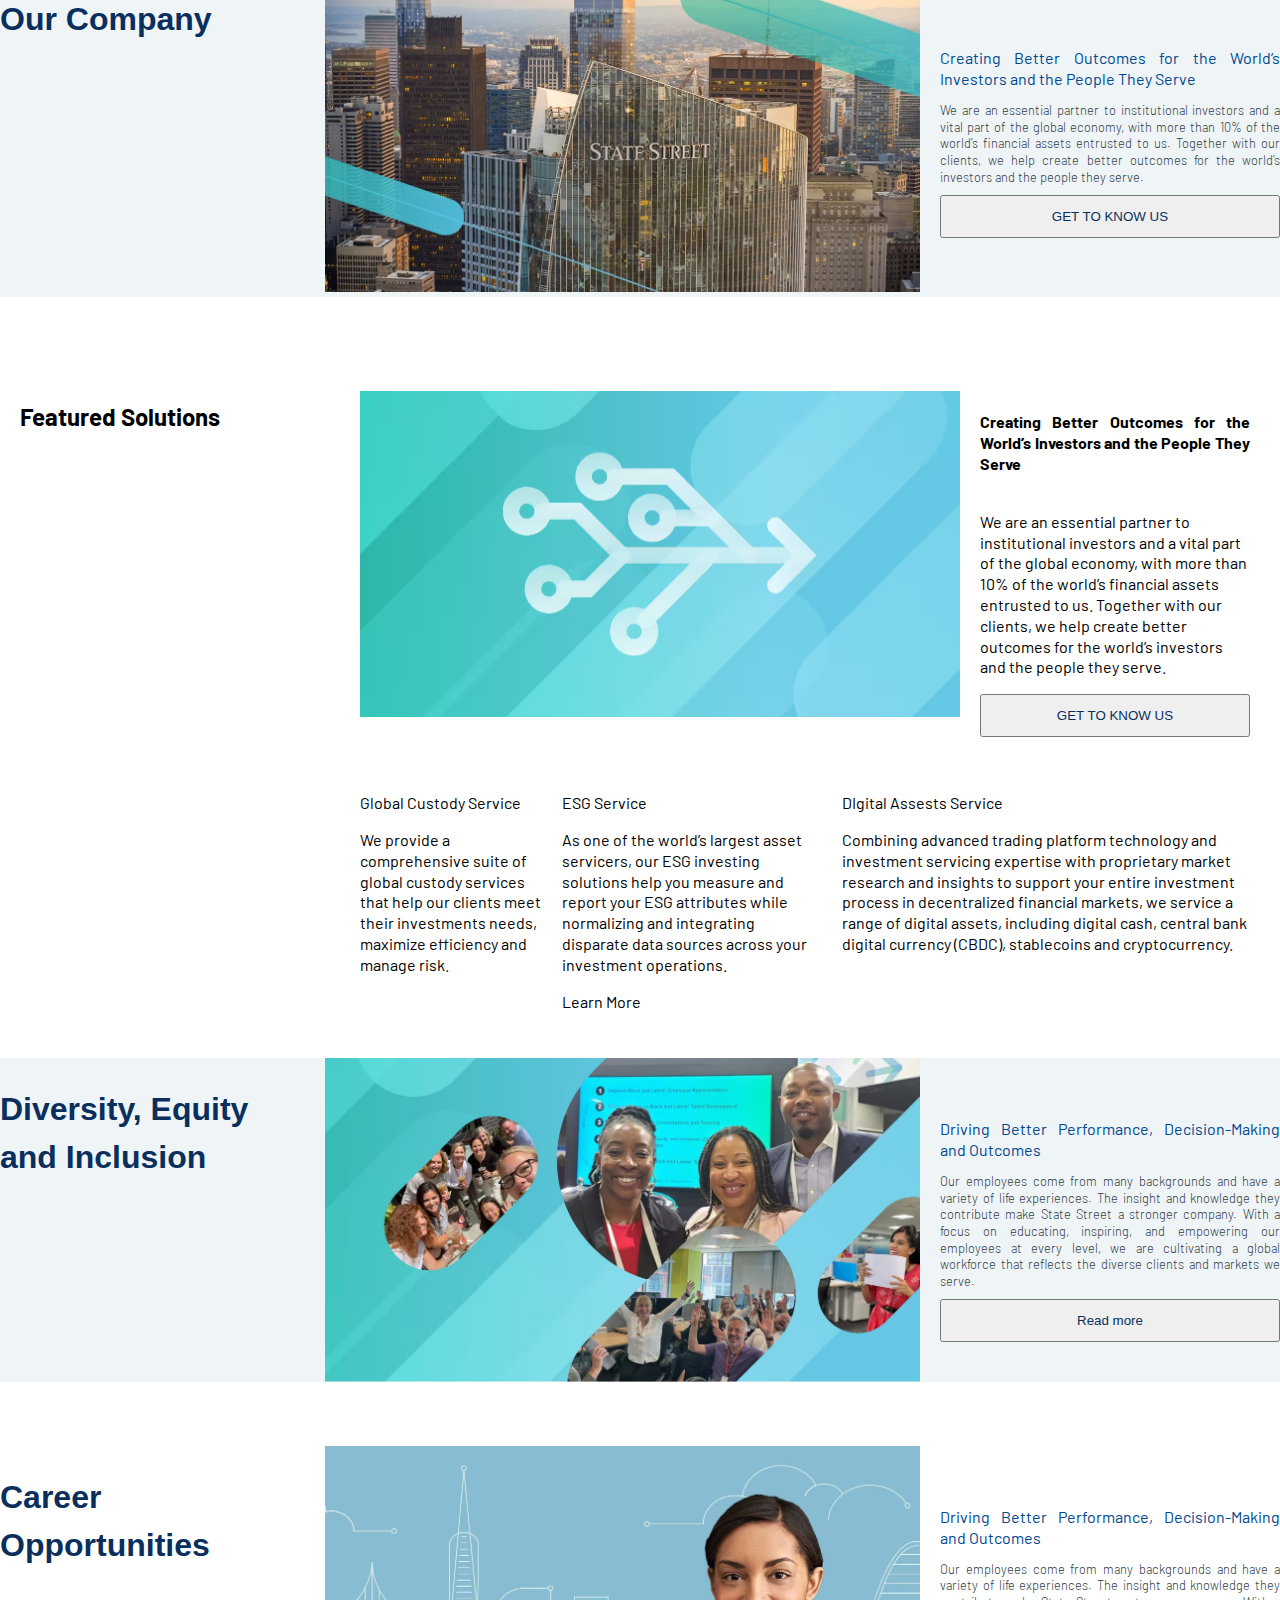
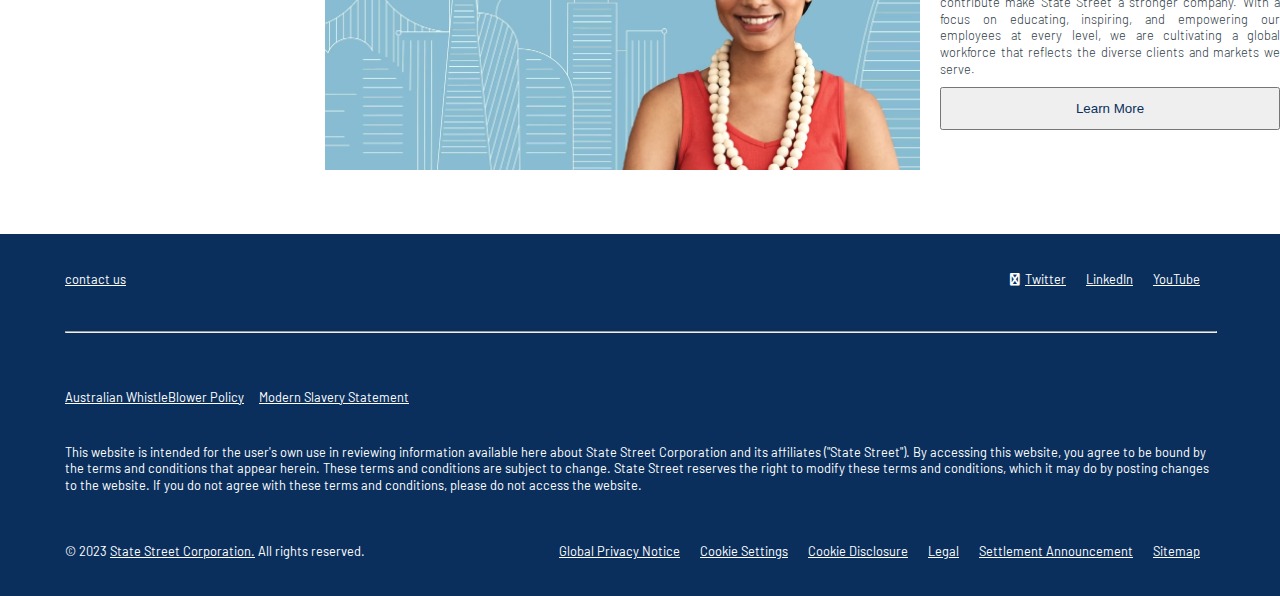
==== commit 84717515: "added navbar" ====
--- a/index.html
+++ b/index.html
@@ -21,9 +21,44 @@
   <div class="dropdown">
     <button class="dropbtn">Insights Solutions <i class="fas fa-chevron-down"></i></button>
     <div class="dropdown-content">
-      <a href="#solution1">Solution 1</a>
+      <!-- <a href="#solution1">Solution 1</a>
       <a href="#solution2">Solution 2</a>
-      <a href="#solution3">Solution 3</a>
+      <a href="#solution3">Solution 3</a> -->
+      <div class="insightdrop">   
+        <ol>
+            <h2>Insights</h2>
+        </ol>
+        <ol>
+            <h2>Latest Insights</h2>
+            <li>Digital and technology</li>
+            <li>ESG</li>
+            <li>Market</li>
+            <li>Prospective</li>
+            <li>Regulation and Risk</li>
+            <li>Research</li>
+        </ol>
+        <ol>
+            <h2>Feature Topic</h2>
+            <li>Asset Allocation</li>
+            <li>Climate Rist/Decarbonization</li>
+            <li>Data management</li>
+            <li>Emerging market</li>
+            <li>Investment Operations</li>
+            <li>ETFs</li>
+            <li class="more-section">
+             <span >All insights</span>
+            </li>
+        </ol>
+        <ol class="img-section">
+            <img src="/Assests/insights2.avif" alt="img" width="100%" height="auto">
+            <p class="title">State Street LIVE: Research Retreate</p class="title">
+<p class="insight-text">Our annual LIVE: Research Retreat offers wide-ranging industry
+                expertise and timely market insights from our State Street Associates academic partners
+                and in-house experts.</p>
+
+            <p class="more-section">Read more</p>
+        </ol>
+    </div>
     </div>
   </div>
   <div class="dropdown">
@@ -77,7 +112,7 @@
 
 <div class="insights-container">
     <div class="insights-content">
-      <h1 class="title">Latest Insights</h1>
+      <h2 class="title">Latest Insights</h2>
       <div class="card-container">
         <div class="card">
             <a href="#">
@@ -196,7 +231,7 @@
     <div class="grid-container container ">
         <div class="discover">
             <div>
-                <h2 class="">Diversity, Equity and Inclusion</h2>
+                <h2 class="title">Diversity, Equity and Inclusion</h2>
             </div>
         </div>
         <div class="discoverII">
--- a/index.css
+++ b/index.css
@@ -86,7 +86,34 @@
     /* transform: rotate(180deg); */
     transition: transform 0.3s ease-in-out;
   }
-
+  .insightdrop{
+    display: flex;
+    flex-wrap:calc();
+  }
+  .insightdrop .insight-text {
+    word-wrap: break-word;
+    
+  }
+  .insightdrop .title {
+    font-weight: bold;
+  }
+  .insightdrop ol{
+    width: 15rem;
+    list-style-type: none;
+    color: #0a2f5d;
+  }
+  .insightdrop ol li{
+    padding-top: 25px;
+  }
+  .insightdrop ol li:hover{
+    text-decoration: underline;
+  }
+  .insightdrop .insightdrop .more-section {
+    padding-top: 5rem;
+  }
+  .insightdrop .insight-text{
+    color: black;
+  }
   .search-container {
     float: right;
     margin-top: 10px;
@@ -422,7 +449,7 @@
     color: white;
 }
 
-
+/* Footer Section CSS */
 .footer-container{
   background-color: rgb(10,47,93);
   display: flex;
@@ -523,4 +550,7 @@
   .footer-bottom{
       flex-wrap:wrap-reverse;
   }
-}+}
+
+/* Footer Section CSs */
+
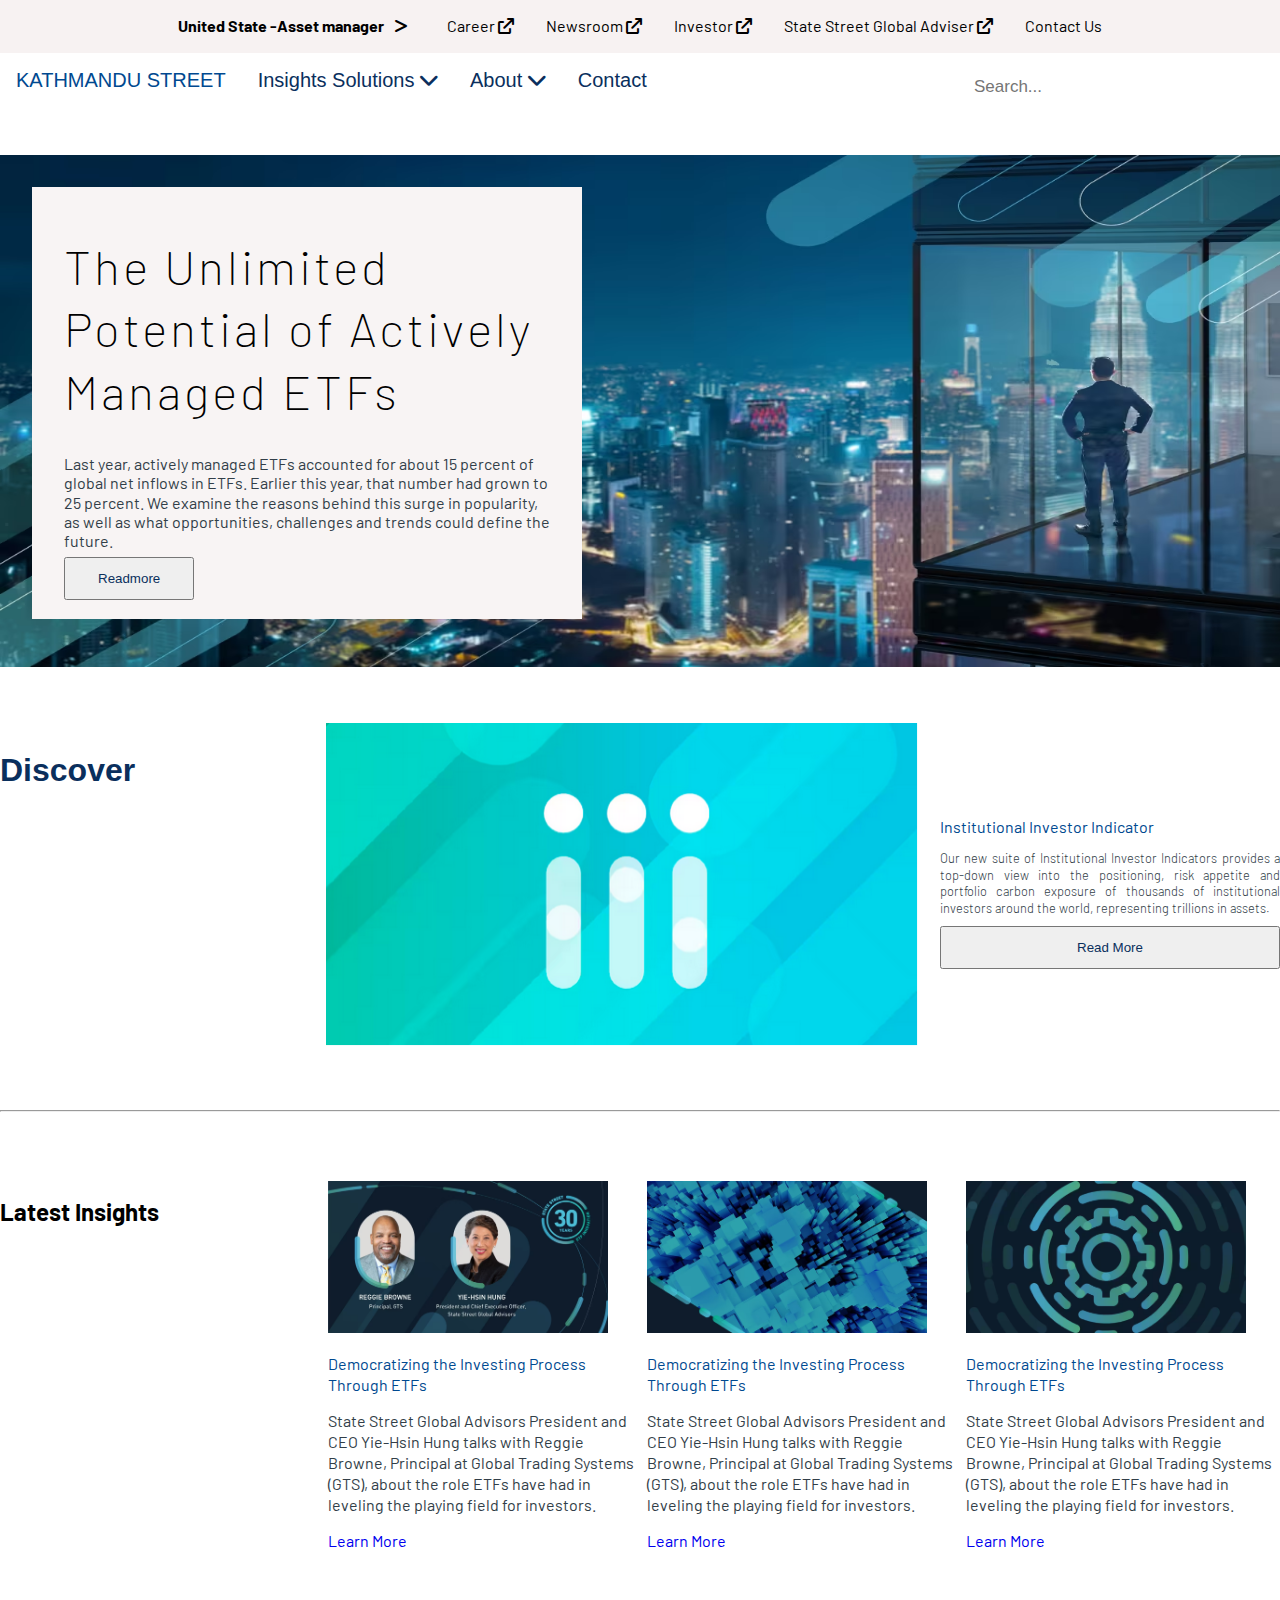
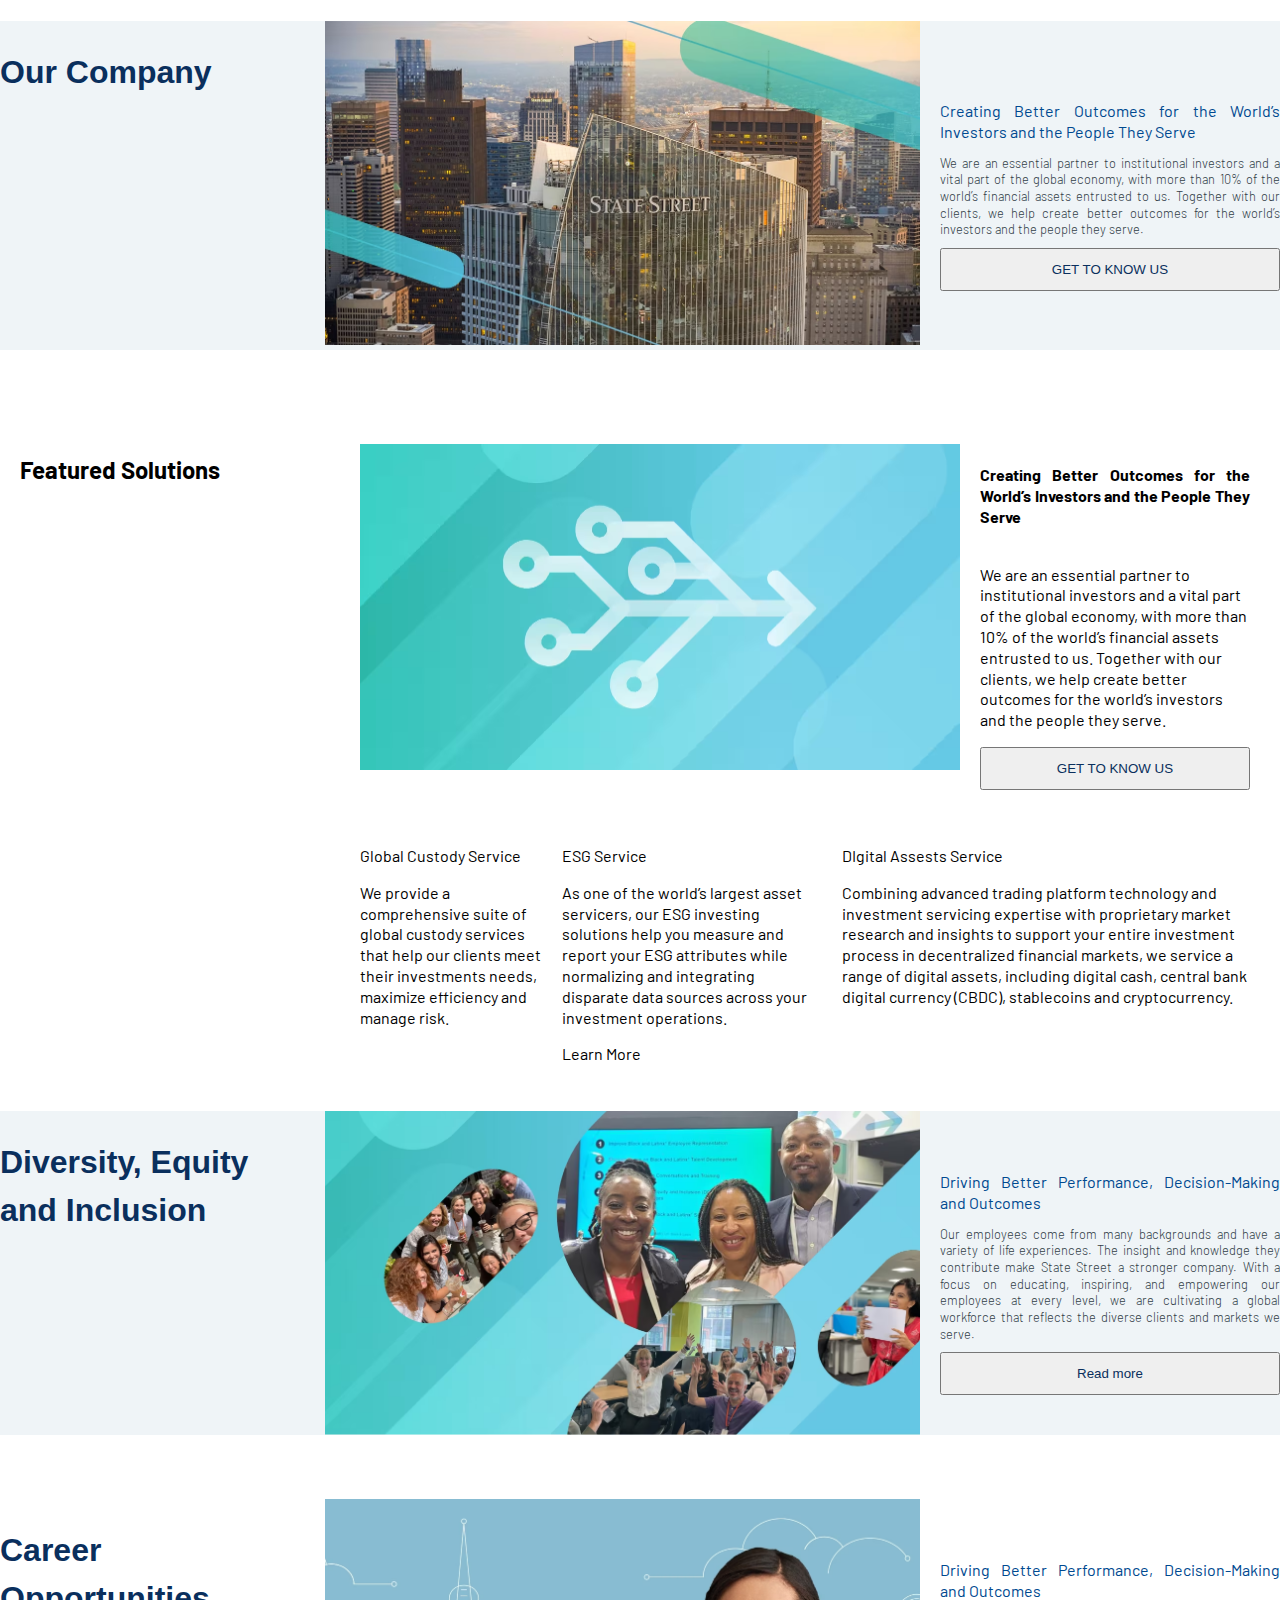
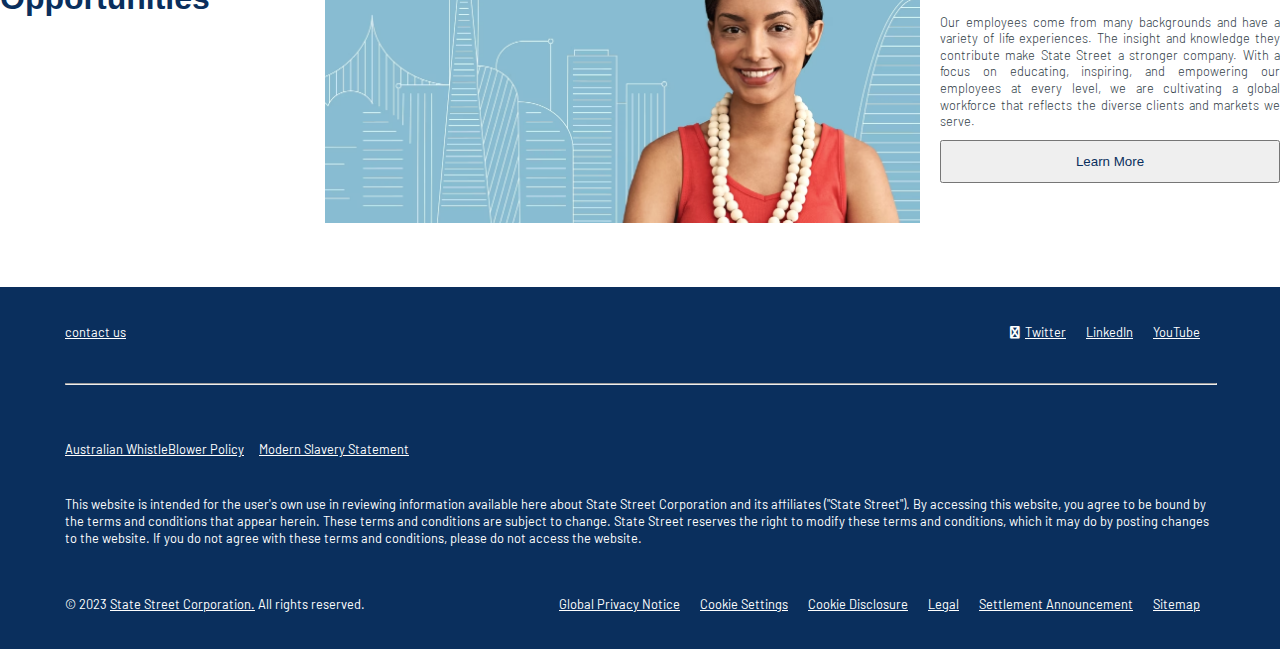
==== commit f5383021: "added popup" ====
--- a/index.html
+++ b/index.html
@@ -12,18 +12,70 @@
 
 </head>
 <body>
+    <div class="United-state">
+        <div class="container">
+            <div onclick="showPopup()" style="cursor: pointer;">
+                <p class="text-top">United State -Asset manager <i class="fa-solid fa-greater-than"></i></p>
+            </div>
+            <div class="topNav">
+                <ol>
+                    <li>Career <i class="fa-solid fa-arrow-up-right-from-square"></i></li>
+                    <li>Newsroom <i class="fa-solid fa-arrow-up-right-from-square"></i></li>
+                    <li>Investor <i class="fa-solid fa-arrow-up-right-from-square"></i></li>
+                    <li>State Street Global Adviser <i class="fa-solid fa-arrow-up-right-from-square"></i></li>
+                    <li>Contact Us</li>
+                </ol>
+            </div>
+        </div>
+    </div>
+
+    <div class="popup" id="popup">
+        <div class="popup-content">
+            <label for="countrySelect"> Select a location</label>
+            <select id="countrySelect">
+                <option value="USA">United States</option>
+                <option value="CAN">Canada</option>
+                <option value="NEP">Nepal</option>
+                <option value="GBR">United Kingdom</option>
+                <option value="AUS">Australia</option>
+                <option value="DEU">Germany</option>
+                <option value="FRA">France</option>
+                <option value="JPN">Japan</option>
+                <option value="CHN">China</option>
+                <option value="BRA">Brazil</option>
+                <option value="IND">India</option>
+                <option value="RUS">Russia</option>
+                <option value="ZAF">South Africa</option>
+                <option value="MEX">Mexico</option>
+                <option value="ESP">Spain</option>
+                <option value="ITA">Italy</option>
+                <option value="NLD">Netherlands</option>
+                <option value="SWE">Sweden</option>
+                <option value="SGP">Singapore</option>
+                <option value="KOR">South Korea</option>
+                <option value="SAU">Saudi Arabia</option>
+                <!-- Add more country options here -->
+            </select>
+
+            <label for="countrySelect"> Select your role</label>
+            <select id="role">
+                <option value="USA">Individual</option>
+                <option value="CAN">Assest Manager</option>
+                <option value="NEP">Assest Owner</option>
+                <option value="GBR">Individual </option>
+                <option value="AUS">Wealth Manager</option>
+            </select>
+            <br>
+            <button onclick="closePopup()">Close</button>
+        </div>
+    </div>
 
 <div class="container">
-
-
 <div class="navbar">
   <a href="#home" style="color: #004990;">KATHMANDU STREET</a>
   <div class="dropdown">
     <button class="dropbtn">Insights Solutions <i class="fas fa-chevron-down"></i></button>
     <div class="dropdown-content">
-      <!-- <a href="#solution1">Solution 1</a>
-      <a href="#solution2">Solution 2</a>
-      <a href="#solution3">Solution 3</a> -->
       <div class="insightdrop">   
         <ol>
             <h2>Insights</h2>
@@ -52,7 +104,7 @@
         <ol class="img-section">
             <img src="/Assests/insights2.avif" alt="img" width="100%" height="auto">
             <p class="title">State Street LIVE: Research Retreate</p class="title">
-<p class="insight-text">Our annual LIVE: Research Retreat offers wide-ranging industry
+            <p class="insight-text">Our annual LIVE: Research Retreat offers wide-ranging industry
                 expertise and timely market insights from our State Street Associates academic partners
                 and in-house experts.</p>
 
@@ -64,9 +116,44 @@
   <div class="dropdown">
     <button class="dropbtn">About <i class="fas fa-chevron-down"></i></button>
     <div class="dropdown-content">
-      <a href="#team">Our Team</a>
+      <!-- <a href="#team">Our Team</a>
       <a href="#history">History</a>
-      <a href="#values">Values</a>
+      <a href="#values">Values</a> -->
+      <div class="insightdrop">   
+        <ol>
+            <h2>Solutions</h2>
+        </ol>
+        <ol>
+            <h2>Latest Insights</h2>
+            <li>Digital and technology</li>
+            <li>ESG</li>
+            <li>Market</li>
+            <li>Prospective</li>
+            <li>Regulation and Risk</li>
+            <li>Research</li>
+        </ol>
+        <ol>
+            <h2>Feature Topic</h2>
+            <li>Asset Allocation</li>
+            <li>Climate Rist/Decarbonization</li>
+            <li>Data management</li>
+            <li>Emerging market</li>
+            <li>Investment Operations</li>
+            <li>ETFs</li>
+            <li class="more-section">
+             <span >All insights</span>
+            </li>
+        </ol>
+        <ol class="img-section">
+            <img src="/Assests/insights2.avif" alt="img" width="100%" height="auto">
+            <p class="title">State Street LIVE: Research Retreate</p class="title">
+            <p class="insight-text">Our annual LIVE: Research Retreat offers wide-ranging industry
+                expertise and timely market insights from our State Street Associates academic partners
+                and in-house experts.</p>
+
+            <p class="more-section">Read more</p>
+        </ol>
+    </div>
     </div>
   </div>
   <a href="#contact">Contact</a>
@@ -307,5 +394,33 @@
 </div>
 
     </footer>
+    <script>
+ 
+        function showPopup() {
+            const popup = document.getElementById('popup');
+            popup.style.display = 'block';
+        }
+
+        function closePopup() {
+            const popup = document.getElementById('popup');
+            popup.style.display = 'none';
+        }
+
+        // Close the pop-up when clicked outside of it
+        window.addEventListener('click', (event) => {
+            const popup = document.getElementById('popup');
+            if (event.target === popup) {
+                closePopup();
+            }
+        });
+
+        // Close the pop-up when clicked outside of it
+                // window.addEventListener('click', (event) => {
+                //     const popup = document.getElementById('popup');
+                //     if (event.target === popup) {
+                //         popup.style.display = 'none';
+                //     }
+                // });
+    </script>
 </body>
 </html>
--- a/index.css
+++ b/index.css
@@ -4,6 +4,46 @@
     font-family: "Barlow",Arial,"sans-serif";
     line-height: 1.3;
   }
+  .United-state{
+    background: #f7f2f2;
+    display: flex;
+    gap: 30rem;
+}
+.United-state .container{
+display: flex;
+}
+.United-state p:hover{
+    text-decoration: underline;
+}
+.United-state .topNav ol {
+    display: flex;
+    gap: 2rem;
+    list-style: none;
+}
+.United-state .topNav ol li:hover {
+    cursor: pointer;
+  text-decoration: underline;
+}
+.United-state .text-top {
+  font-weight: bold;
+}
+.United-state .text-top i{
+    margin-left:8px;
+}
+
+.popup {
+  display: none;
+  position: fixed;
+  top: 50%;
+  left: 50%;
+  transform: translate(-50%, -50%);
+  width: 500px;
+  height: 500px;
+  background-color: white;
+  border: 1px solid black;
+  z-index: 9999;
+  padding: 20px;
+}
   .container {
     /* width: 80%; */
     max-width: 1280px;
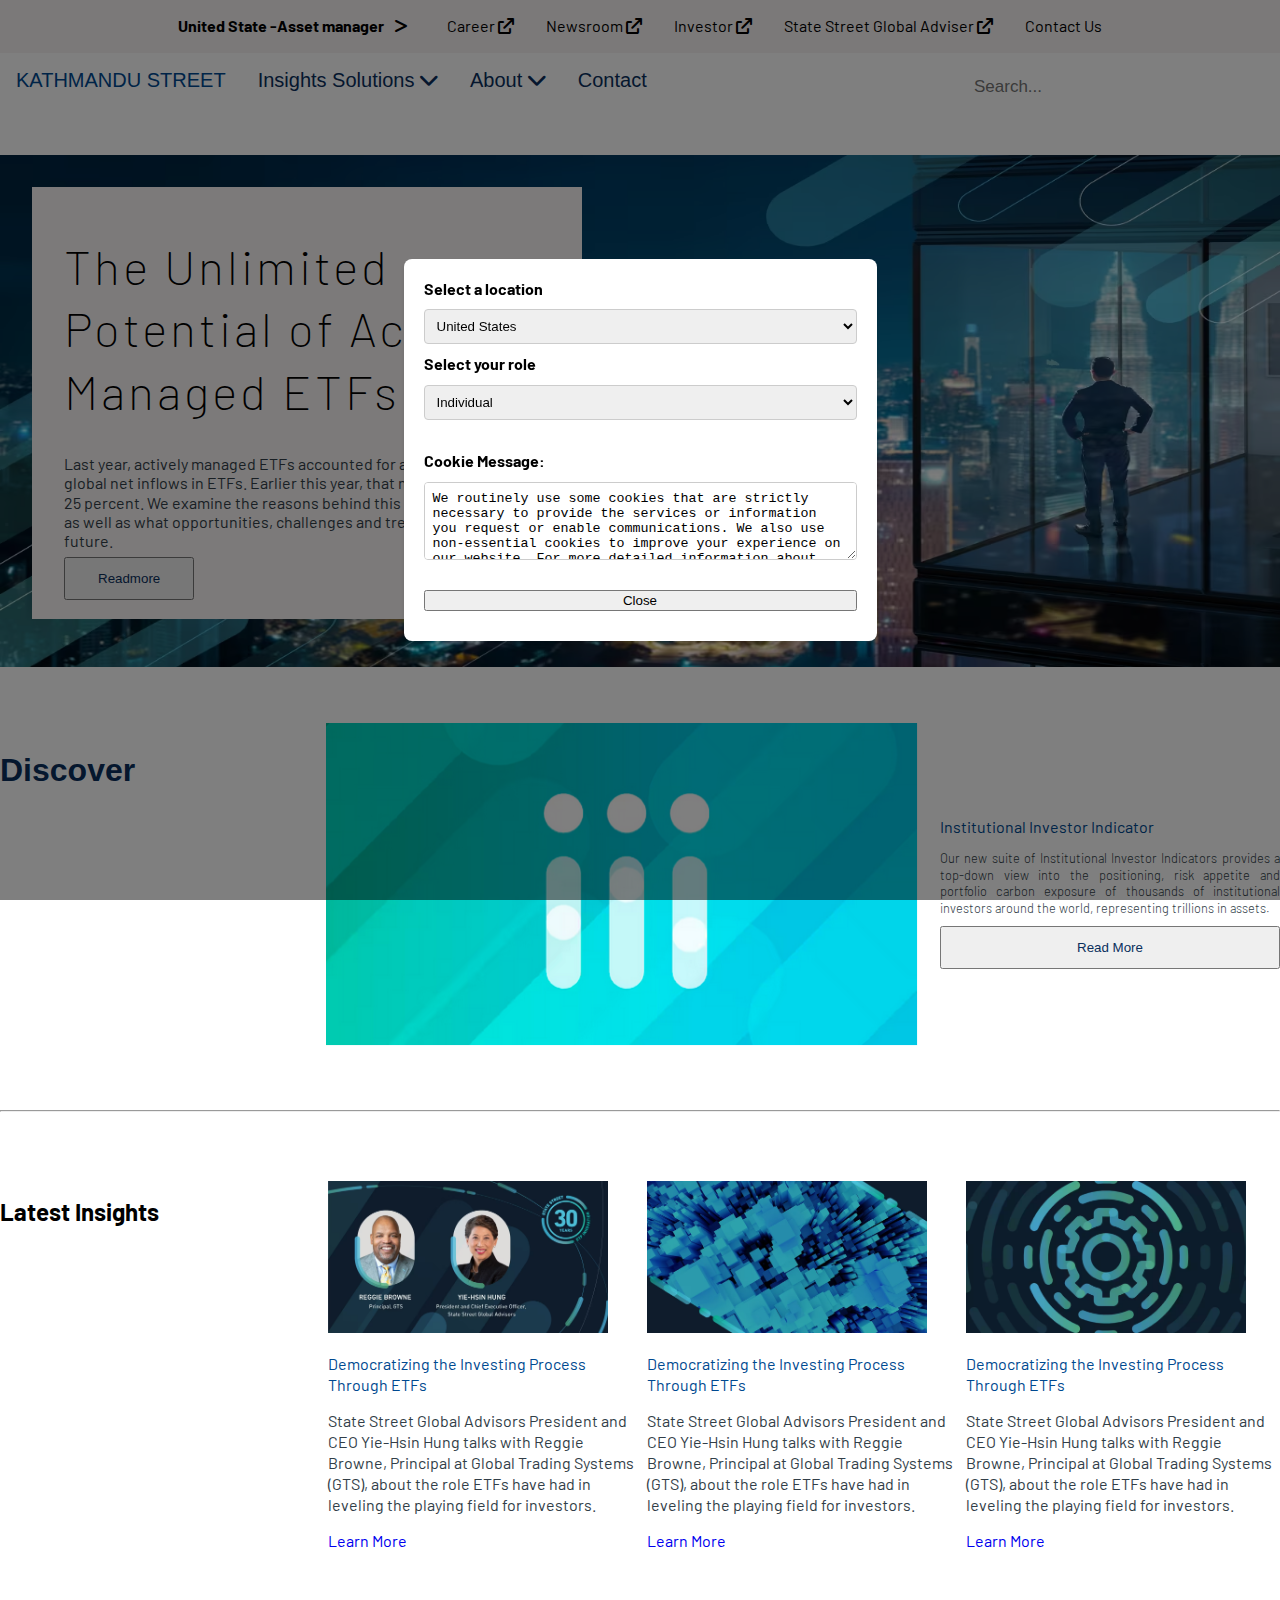
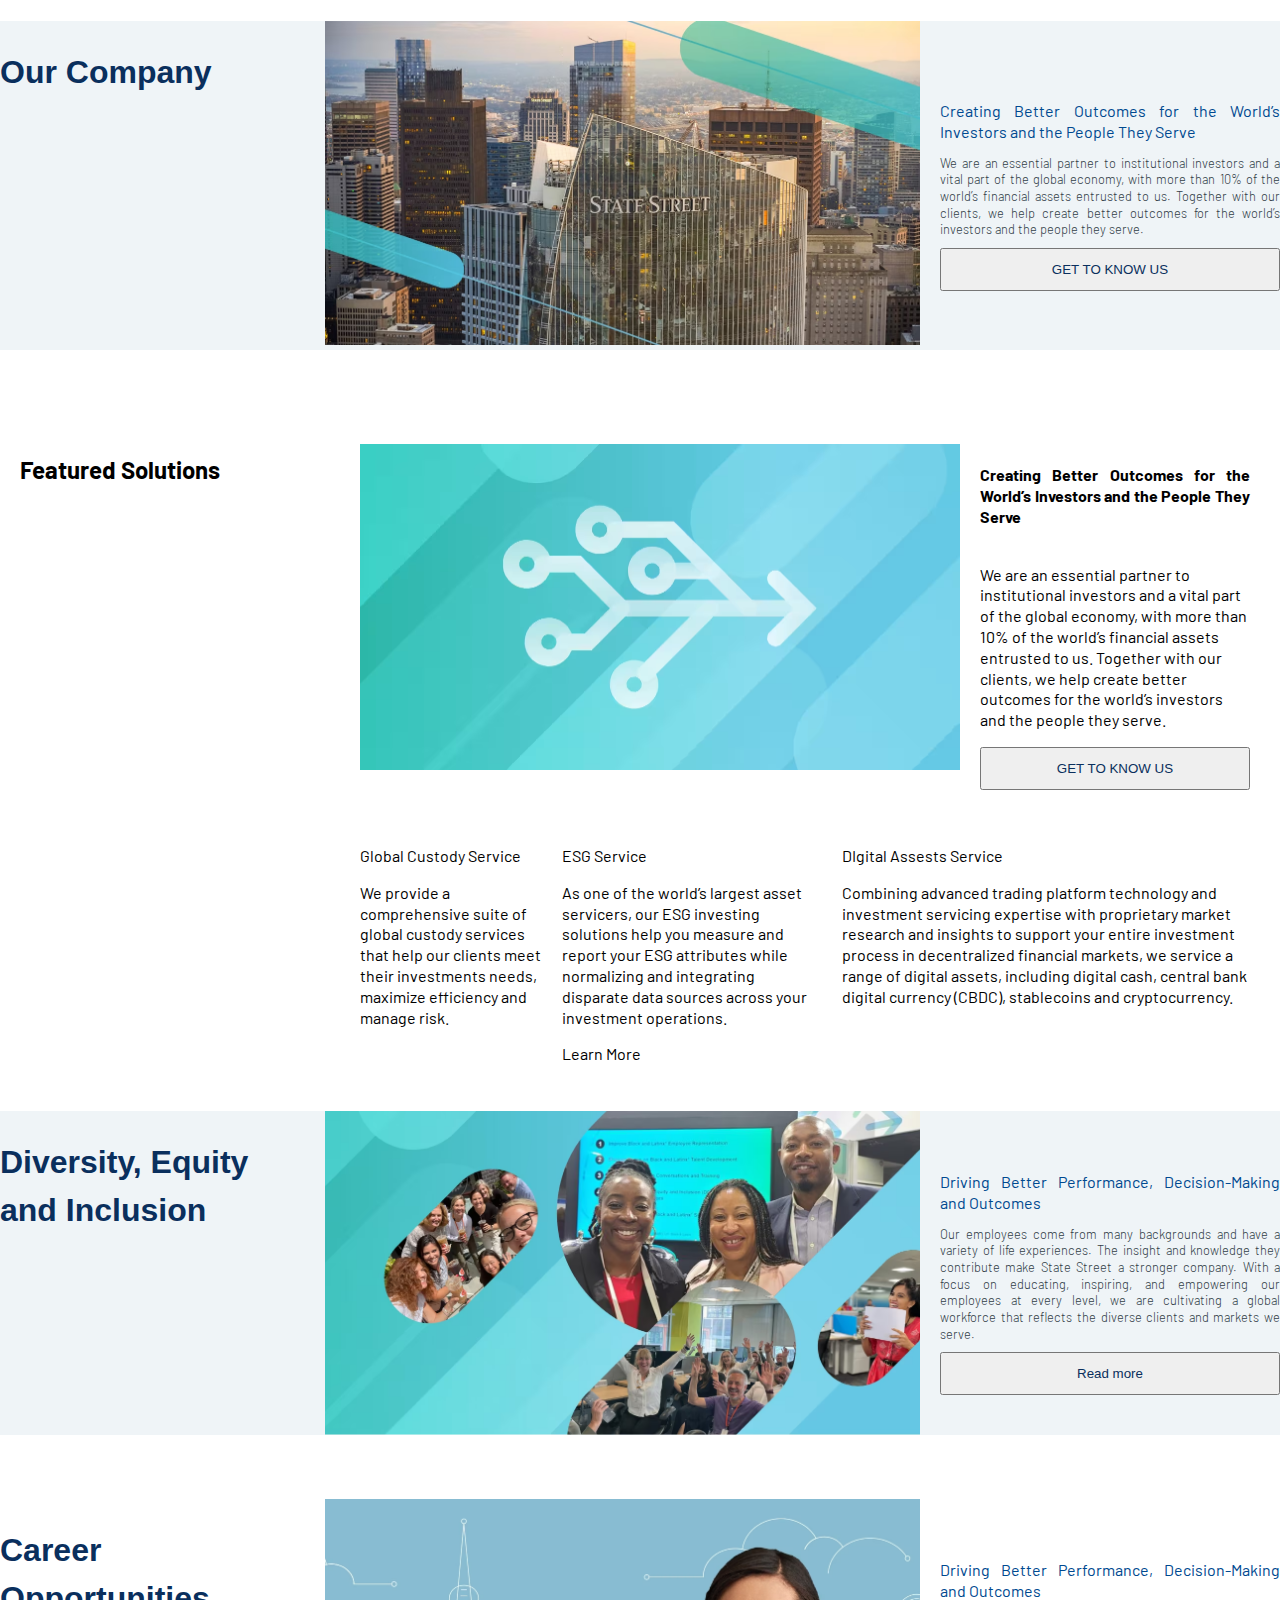
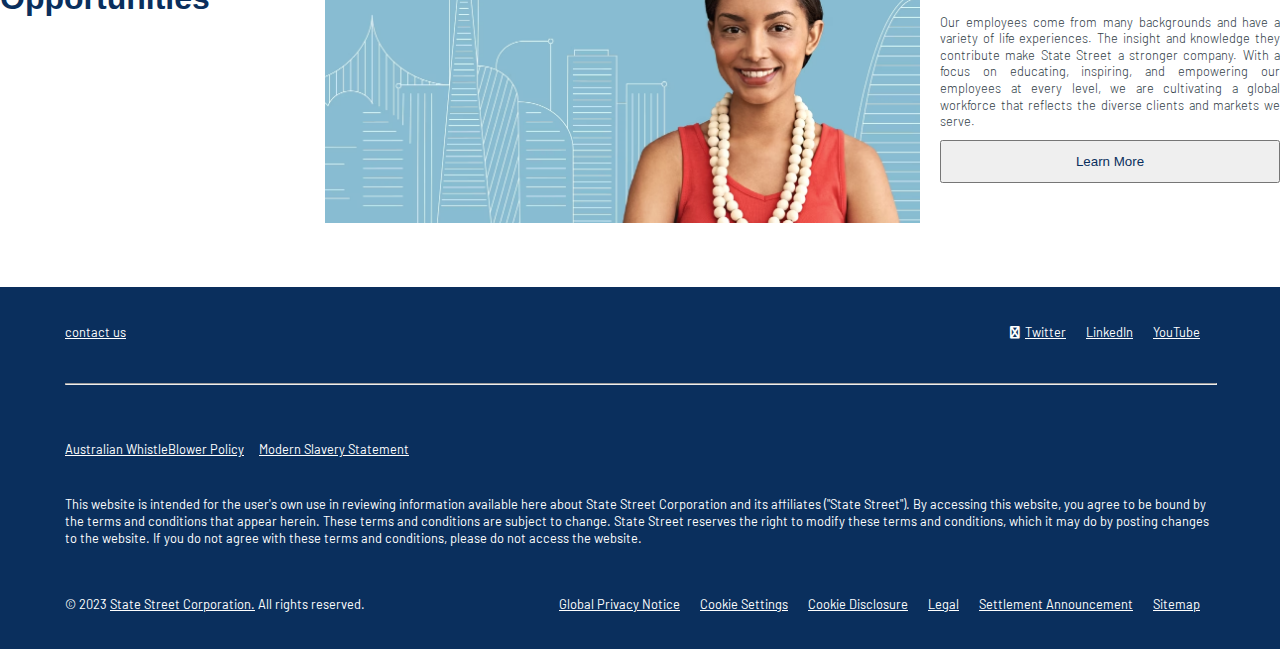
==== commit 9432ab3a: "working on popup" ====
--- a/index.html
+++ b/index.html
@@ -66,6 +66,11 @@
                 <option value="AUS">Wealth Manager</option>
             </select>
             <br>
+            <label for="cookieMessage">Cookie Message:</label>
+            <textarea id="cookieMessage" rows="4" cols="50" readonly>
+We routinely use some cookies that are strictly necessary to provide the services or information you request or enable communications. We also use non-essential cookies to improve your experience on our website. For more detailed information about the cookies we use, see our Privacy Policy.
+            </textarea>
+            <br>
             <button onclick="closePopup()">Close</button>
         </div>
     </div>
@@ -360,40 +365,43 @@
     </div>  
 </div>
 
-<footer class="footer-container">
-    <div class="footer-upperSection">
-        <a href="#" style="color:white;">contact us</a>
+<footer class="footer-container ">
+    <div class="container">
+
+        <div class="footer-upperSection ">
+            <a href="#" style="color:white;">contact us</a>
+            <ul class="footer-ul">
+                <li class="footer-li">
+                    <i class="fa fa-twitter" aria-hidden="true"></i><a href="#">Twitter</a></li>
+                <li class="footer-li"><i class="fa fa-linkedin-square" aria-hidden="true"></i><a href="#">LinkedIn</a></li>
+                <li class="footer-li"><i class="fa fa-youtube-play" aria-hidden="true"></i><a href="#">YouTube</a></li>
+            </ul>
+        </div>
+        <hr style="width: 100%; color:white;">
+       <div class="footer-middle">
+        <p>
+          <ul id="Policylink">
+            <li><a href="#">Australian WhistleBlower Policy</a></li>
+            <li><a href="#">Modern Slavery Statement</a></li>
+          </ul>
+        </p>
+        <p>
+            This website is intended for the user's own use in reviewing information available here about State Street Corporation and its affiliates ("State Street"). By accessing this website, you agree to be bound by the terms and conditions that appear herein. These terms and conditions are subject to change. State Street reserves the right to modify these terms and conditions, which it may do by posting changes to the website. If you do not agree with these terms and conditions, please do not access the website.
+        </p>
+       </div>
+       <div class="footer-bottom">
+        <p style="color:white;">© 2023 <a href="#" style="color:white;">State Street Corporation.</a> All rights reserved.</a></p>
         <ul class="footer-ul">
-            <li class="footer-li">
-                <i class="fa fa-twitter" aria-hidden="true"></i><a href="#">Twitter</a></li>
-            <li class="footer-li"><i class="fa fa-linkedin-square" aria-hidden="true"></i><a href="#">LinkedIn</a></li>
-            <li class="footer-li"><i class="fa fa-youtube-play" aria-hidden="true"></i><a href="#">YouTube</a></li>
-        </ul>
-    </div>
-    <hr style="width: 100%; color:white;">
-   <div class="footer-middle">
-    <p>
-      <ul id="Policylink">
-        <li><a href="#">Australian WhistleBlower Policy</a></li>
-        <li><a href="#">Modern Slavery Statement</a></li>
-      </ul>
-    </p>
-    <p>
-        This website is intended for the user's own use in reviewing information available here about State Street Corporation and its affiliates ("State Street"). By accessing this website, you agree to be bound by the terms and conditions that appear herein. These terms and conditions are subject to change. State Street reserves the right to modify these terms and conditions, which it may do by posting changes to the website. If you do not agree with these terms and conditions, please do not access the website.
-    </p>
-   </div>
-   <div class="footer-bottom">
-    <p style="color:white;">© 2023 <a href="#" style="color:white;">State Street Corporation.</a> All rights reserved.</a></p>
-    <ul class="footer-ul">
-        <li class="footer-li"><a href="#">Global Privacy Notice</a></li>
-        <li class="footer-li"><a href="#">Cookie Settings</a></li>
-        <li class="footer-li"><a href="#">Cookie Disclosure</a></li>
-        <li class="footer-li"><a href="#">Legal</a></li>
-        <li class="footer-li"><a href="#">Settlement Announcement</a></li>
-        <li class="footer-li"><a href="#">Sitemap</a></li>
-</div>
-
-    </footer>
+            <li class="footer-li"><a href="#">Global Privacy Notice</a></li>
+            <li class="footer-li"><a href="#">Cookie Settings</a></li>
+            <li class="footer-li"><a href="#">Cookie Disclosure</a></li>
+            <li class="footer-li"><a href="#">Legal</a></li>
+            <li class="footer-li"><a href="#">Settlement Announcement</a></li>
+            <li class="footer-li"><a href="#">Sitemap</a></li>
+    </div>
+    </div>
+ </footer>
+
     <script>
  
         function showPopup() {
--- a/index.css
+++ b/index.css
@@ -32,17 +32,44 @@
 }
 
 .popup {
-  display: none;
+  display: flex;
+  justify-content: center;
+  align-items: center;
   position: fixed;
-  top: 50%;
-  left: 50%;
-  transform: translate(-50%, -50%);
-  width: 500px;
-  height: 500px;
+  top: 0;
+  left: 0;
+  width: 100%;
+  height: 100%;
+  background-color: rgba(0, 0, 0, 0.5);
+  z-index: 999;
+}
+
+.popup-content {
+  display: flex;
+  flex-direction: column;
   background-color: white;
-  border: 1px solid black;
-  z-index: 9999;
   padding: 20px;
+  border-radius: 8px;
+  box-shadow: 0 2px 4px rgba(0, 0, 0, 0.1);
+}
+
+.popup-content > * {
+  margin-bottom: 10px;
+}
+
+.popup-content label {
+  font-weight: bold;
+}
+
+.popup-content select, .popup-content textarea {
+  padding: 8px;
+  border: 1px solid #ccc;
+  border-radius: 4px;
+}
+
+.popup-content .input-field {
+  display: flex;
+  justify-content: space-between;
 }
   .container {
     /* width: 80%; */
